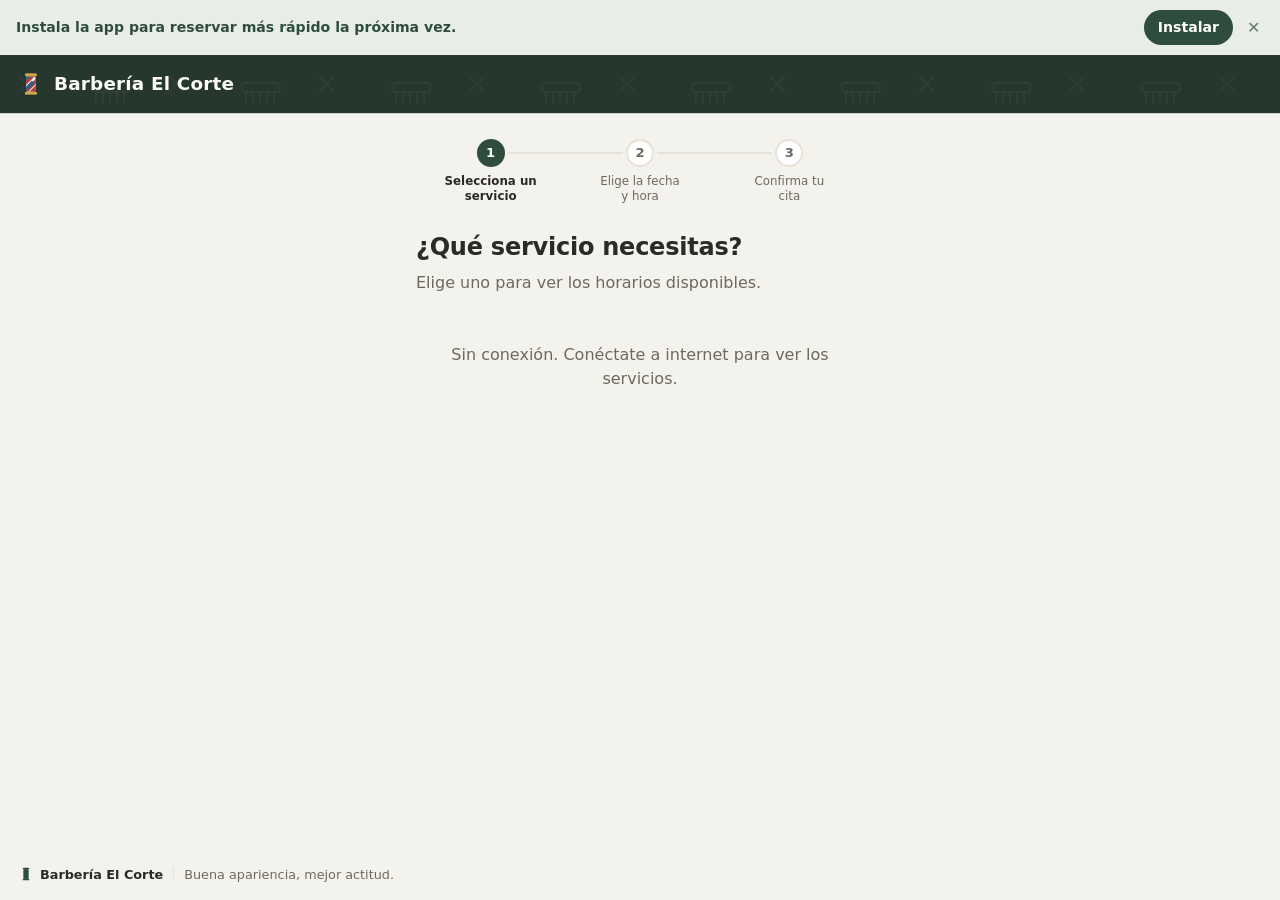
==== web/index.html @ 2a473c9e "feat(pwa): botón de instalación propio + accesibilidad AA - Escucha beforeinstallprompt/appinstalled" ====
<!DOCTYPE html>
<html lang="es">
<head>
  <meta charset="UTF-8">
  <meta name="viewport" content="width=device-width, initial-scale=1, viewport-fit=cover">
  <meta name="theme-color" content="#26382e">
  <meta name="description" content="Reserva tu cita en línea, sin crear cuenta.">
  <title>Reserva tu cita</title>

  <link rel="manifest" href="manifest.json">
  <link rel="icon" href="icons/favicon-32.png" sizes="32x32" type="image/png">
  <link rel="apple-touch-icon" href="icons/icon-192.png">
  <link rel="stylesheet" href="style.css">
</head>
<body>

  <div id="banner-offline" class="banner banner--offline" hidden>
    Sin conexión. Puedes mirar los servicios, pero para reservar necesitas internet.
  </div>

  <div id="banner-instalar" class="banner banner--instalar" hidden>
    <span>Instala la app para reservar más rápido la próxima vez.</span>
    <button type="button" class="banner__boton" data-instalar>Instalar</button>
    <button type="button" class="banner__cerrar" data-cerrar-instalar aria-label="No mostrar de nuevo">✕</button>
  </div>

  <header class="cabecera">
    <a class="cabecera__marca" href="#/">
      <span class="poste" aria-hidden="true">
        <svg viewBox="0 0 24 24" width="26" height="26">
          <rect x="7.5" y="3.5" width="9" height="17" rx="4.5" fill="#fbfaf6"/>
          <clipPath id="poste-c"><rect x="7.5" y="3.5" width="9" height="17" rx="4.5"/></clipPath>
          <g clip-path="url(#poste-c)" stroke-width="3.4">
            <path d="M2 8 L14 -4 M2 16 L18 0 M2 24 L22 4 M6 26 L26 6" stroke="#b23b3b"/>
            <path d="M-2 8 L10 -4 M-2 16 L10 4 M2 22 L14 10 M6 30 L18 18" stroke="#2f5c93"/>
          </g>
          <rect x="6.3" y="2" width="11.4" height="3" rx="1.5" fill="#c9a24b"/>
          <rect x="6.3" y="19" width="11.4" height="3" rx="1.5" fill="#c9a24b"/>
        </svg>
      </span>
      <span id="negocio-nombre">Reserva tu cita</span>
    </a>
  </header>

  <main id="app" class="contenedor">
    <p class="cargando">Cargando…</p>
  </main>

  <footer class="pie">
    <span class="pie__marca">
      <svg viewBox="0 0 24 24" width="16" height="16" aria-hidden="true">
        <rect x="8" y="4" width="8" height="16" rx="4" fill="currentColor"/>
        <rect x="7" y="2.5" width="10" height="2.6" rx="1.3" fill="currentColor"/>
        <rect x="7" y="18.9" width="10" height="2.6" rx="1.3" fill="currentColor"/>
      </svg>
      <span id="pie-nombre">Barbería El Corte</span>
    </span>
    <span class="pie__sep" aria-hidden="true"></span>
    <span class="pie__lema">Buena apariencia, mejor actitud.</span>
  </footer>

  <!-- ================= plantillas de vista ================= -->

  <template id="tpl-pasos">
    <ol class="pasos" aria-label="Progreso de la reserva">
      <li class="paso" data-paso="1"><span class="paso__bolita">1</span><span class="paso__txt">Selecciona un servicio</span></li>
      <li class="paso" data-paso="2"><span class="paso__bolita">2</span><span class="paso__txt">Elige la fecha y hora</span></li>
      <li class="paso" data-paso="3"><span class="paso__bolita">3</span><span class="paso__txt">Confirma tu cita</span></li>
    </ol>
  </template>

  <template id="tpl-servicios">
    <section class="vista">
      <div data-pasos></div>
      <h1 class="vista__titulo">¿Qué servicio necesitas?</h1>
      <p class="vista__ayuda">Elige uno para ver los horarios disponibles.</p>
      <ul class="lista-servicios" data-lista></ul>

      <div class="barra-accion" data-barra hidden>
        <button type="button" class="boton boton--primario" data-continuar>Continuar &nbsp;→</button>
      </div>
    </section>
  </template>

  <template id="tpl-disponibilidad">
    <section class="vista">
      <div data-pasos></div>
      <button class="volver" data-volver type="button">
        <svg viewBox="0 0 16 16" width="15" height="15" aria-hidden="true"><path d="M10 3l-5 5 5 5" fill="none" stroke="currentColor" stroke-width="1.8" stroke-linecap="round" stroke-linejoin="round"/></svg>
        Cambiar servicio
      </button>

      <article class="resumen-servicio">
        <span class="miniatura" data-mini></span>
        <div class="resumen-servicio__info">
          <span class="resumen-servicio__nombre" data-servicio-nombre></span>
          <span class="linea-meta" data-servicio-detalle></span>
        </div>
      </article>

      <label class="campo">
        <span class="campo__etiqueta">
          <svg class="ico" viewBox="0 0 16 16" aria-hidden="true"><rect x="2" y="3" width="12" height="11" rx="2" fill="none" stroke="currentColor" stroke-width="1.5"/><path d="M2 6.5h12M5.5 2v3M10.5 2v3" stroke="currentColor" stroke-width="1.5" stroke-linecap="round"/></svg>
          Día
        </span>
        <input type="date" data-fecha class="campo__control">
      </label>

      <h2 class="seccion">
        <svg class="ico" viewBox="0 0 16 16" aria-hidden="true"><circle cx="8" cy="8" r="6.3" fill="none" stroke="currentColor" stroke-width="1.5"/><path d="M8 4.4V8l2.6 1.6" fill="none" stroke="currentColor" stroke-width="1.5" stroke-linecap="round"/></svg>
        Horarios disponibles
      </h2>
      <div class="cupos" data-cupos aria-live="polite"></div>

      <div class="barra-accion" data-barra hidden>
        <button type="button" class="boton boton--primario" data-continuar>Continuar &nbsp;→</button>
      </div>
    </section>
  </template>

  <template id="tpl-datos">
    <section class="vista">
      <div data-pasos></div>
      <button class="volver" data-volver type="button">
        <svg viewBox="0 0 16 16" width="15" height="15" aria-hidden="true"><path d="M10 3l-5 5 5 5" fill="none" stroke="currentColor" stroke-width="1.8" stroke-linecap="round" stroke-linejoin="round"/></svg>
        Elegir otro horario
      </button>
      <h1 class="vista__titulo">Confirma tu cita</h1>
      <p class="resumen-cita" data-resumen></p>

      <form data-form novalidate>
        <label class="campo">
          <span class="campo__etiqueta">Nombre completo</span>
          <input type="text" name="clienteNombre" class="campo__control"
                 autocomplete="name" minlength="2" maxlength="120" required>
          <span class="campo__error" data-error="clienteNombre"></span>
        </label>

        <label class="campo">
          <span class="campo__etiqueta">Celular (10 dígitos)</span>
          <input type="tel" name="clienteCelular" class="campo__control"
                 autocomplete="tel" inputmode="numeric" pattern="[0-9]{10}"
                 maxlength="10" required placeholder="3001234567">
          <span class="campo__error" data-error="clienteCelular"></span>
        </label>

        <p class="aviso-conflicto" data-conflicto hidden></p>

        <button type="submit" class="boton boton--primario" data-enviar>Confirmar reserva</button>
      </form>
    </section>
  </template>

  <template id="tpl-confirmada">
    <section class="vista vista--exito">
      <div class="marca-exito" aria-hidden="true">
        <svg viewBox="0 0 24 24" width="30" height="30"><path d="M5 12.5l4.5 4.5L19 7" fill="none" stroke="currentColor" stroke-width="2.6" stroke-linecap="round" stroke-linejoin="round"/></svg>
      </div>
      <h1 class="vista__titulo">¡Cita confirmada!</h1>
      <dl class="detalle-cita" data-detalle></dl>

      <div class="gestion-enlace">
        <p class="vista__ayuda">Guarda este enlace para consultar o cancelar tu cita:</p>
        <div class="gestion-enlace__fila">
          <input type="text" data-enlace readonly class="campo__control">
          <button type="button" class="boton boton--secundario" data-copiar>Copiar</button>
        </div>
        <a class="enlace-simple" data-abrir-gestion href="#/">Abrir mi cita ahora →</a>
      </div>

      <a class="boton boton--secundario" href="#/">Reservar otra cita</a>
    </section>
  </template>

  <template id="tpl-gestion">
    <section class="vista">
      <h1 class="vista__titulo">Tu cita</h1>
      <dl class="detalle-cita" data-detalle></dl>

      <div data-acciones>
        <button type="button" class="boton boton--peligro" data-cancelar>Cancelar esta cita</button>
      </div>

      <p class="aviso-cancelada" data-cancelada hidden>
        Esta cita está cancelada. El cupo quedó libre para otra persona.
      </p>
      <a class="boton boton--secundario" href="#/">Ir al inicio</a>
    </section>
  </template>

  <template id="tpl-error">
    <section class="vista vista--error">
      <h1 class="vista__titulo" data-titulo>Algo salió mal</h1>
      <p class="vista__ayuda" data-mensaje></p>
      <a class="boton boton--secundario" href="#/">Volver al inicio</a>
    </section>
  </template>

  <script src="config.js"></script>
  <script src="mock.js"></script>
  <script src="app.js"></script>
</body>
</html>
---- web/style.css ----
/* AGENDA-D · PWA pública de reserva · estilos nativos, sin framework
   Línea visual: barbería — verde bosque, crema, poste de barbero. */

:root {
  color-scheme: light dark;

  --verde-header: #26382e;
  --verde: #2f4d3c;
  --verde-hover: #274031;
  --verde-tenue: #e8ede8;
  --verde-borde: #bcccc0;

  --crema: #f4f2ec;
  --superficie: #ffffff;
  --texto: #2b2a26;
  --texto-suave: #6b6a60;   /* 4.5:1+ sobre --crema y --superficie (WCAG AA) */
  --borde: #e6e2d7;
  --peligro: #b23b3b;

  --r: 14px;
  --r-sm: 10px;
  --sombra: 0 2px 10px rgba(38, 56, 46, .06), 0 1px 3px rgba(38, 56, 46, .05);
}

@media (prefers-color-scheme: dark) {
  :root {
    --verde-header: #202f27;
    --verde: #3f7d5c;
    --verde-hover: #4a8a68;
    --verde-tenue: #23342b;
    --verde-borde: #33513f;

    --crema: #191b18;
    --superficie: #242722;
    --texto: #ece9df;
    --texto-suave: #9a998b;
    --borde: #363a32;
    --sombra: 0 2px 10px rgba(0, 0, 0, .35);
  }
}

* { box-sizing: border-box; }

html, body {
  margin: 0;
  padding: 0;
  min-height: 100%;
  overflow-x: hidden;
}

body {
  display: flex;
  flex-direction: column;
  min-height: 100vh;
  background: var(--crema);
  color: var(--texto);
  font-family: system-ui, -apple-system, "Segoe UI", Roboto, "Helvetica Neue", sans-serif;
  line-height: 1.5;
  -webkit-font-smoothing: antialiased;
}

/* ---------- Cabecera ---------- */

.cabecera {
  position: sticky;
  top: 0;
  z-index: 10;
  padding: 15px 18px;
  padding-top: max(15px, env(safe-area-inset-top));
  background-color: var(--verde-header);
  background-image: url("data:image/svg+xml,%3Csvg xmlns='http://www.w3.org/2000/svg' width='150' height='150'%3E%3Cg fill='none' stroke='%23ffffff' stroke-width='1.5' stroke-linecap='round' opacity='0.045'%3E%3Ccircle cx='26' cy='100' r='5'/%3E%3Ccircle cx='26' cy='117' r='5'/%3E%3Cpath d='M31 104 L66 86 M31 113 L66 104'/%3E%3Crect x='92' y='28' width='38' height='9' rx='3'/%3E%3Cpath d='M96 37v11M103 37v11M110 37v11M117 37v11M124 37v11'/%3E%3Cpath d='M20 22l14 14M34 22l-14 14'/%3E%3C/g%3E%3C/svg%3E");
  color: #fbfaf6;
  box-shadow: 0 1px 0 rgba(0, 0, 0, .15);
}

.cabecera__marca {
  display: flex;
  align-items: center;
  gap: 10px;
  color: inherit;
  font-weight: 800;
  font-size: 1.15rem;
  letter-spacing: .01em;
  text-decoration: none;
}

.poste { display: inline-flex; filter: drop-shadow(0 1px 1px rgba(0, 0, 0, .25)); }

/* ---------- Pie ---------- */

.pie {
  margin-top: auto;
  display: flex;
  align-items: center;
  gap: 10px;
  flex-wrap: wrap;
  padding: 16px 18px;
  padding-bottom: max(16px, env(safe-area-inset-bottom));
  color: var(--texto-suave);
  font-size: .8rem;
}

.pie__marca {
  display: inline-flex;
  align-items: center;
  gap: 6px;
  font-weight: 700;
  color: var(--texto);
}

.pie__marca svg { color: var(--verde); }

@media (prefers-color-scheme: dark) { .pie__marca svg { color: var(--verde); } }

.pie__sep { width: 1px; height: 14px; background: var(--borde); }

/* ---------- Contenedor / vistas ---------- */

.contenedor {
  width: 100%;
  max-width: 480px;
  margin: 0 auto;
  padding: 22px 16px 32px;
  flex: 1;
}

.vista { animation: aparecer .2s ease; }

@keyframes aparecer {
  from { opacity: 0; transform: translateY(6px); }
  to   { opacity: 1; transform: none; }
}

.vista__titulo {
  margin: 0 0 6px;
  font-size: 1.5rem;
  font-weight: 800;
  letter-spacing: -.01em;
}

.vista__ayuda { margin: 0 0 22px; color: var(--texto-suave); }

.cargando { text-align: center; color: var(--texto-suave); padding: 48px 0; }

/* ---------- Stepper ---------- */

.pasos {
  display: flex;
  margin: 4px 0 26px;
  padding: 0;
  list-style: none;
  counter-reset: paso;
}

.paso {
  flex: 1;
  position: relative;
  display: flex;
  flex-direction: column;
  align-items: center;
  gap: 7px;
  text-align: center;
}

.paso:not(:last-child)::after {
  content: "";
  position: absolute;
  top: 13px;
  left: calc(50% + 17px);
  right: calc(-50% + 17px);
  height: 2px;
  background: var(--borde);
}

.paso--hecho:not(:last-child)::after { background: var(--verde); }

.paso__bolita {
  width: 28px;
  height: 28px;
  display: grid;
  place-items: center;
  border-radius: 50%;
  background: var(--superficie);
  border: 2px solid var(--borde);
  color: var(--texto-suave);
  font-size: .82rem;
  font-weight: 700;
}

.paso__bolita svg { width: 15px; height: 15px; }

.paso--activo .paso__bolita,
.paso--hecho .paso__bolita {
  background: var(--verde);
  border-color: var(--verde);
  color: #fff;
}

.paso__txt {
  font-size: .74rem;
  line-height: 1.25;
  color: var(--texto-suave);
  max-width: 12ch;
}

.paso--activo .paso__txt { color: var(--texto); font-weight: 700; }

@media (max-width: 359px) {
  .paso:not(.paso--activo) .paso__txt { display: none; }
}

/* ---------- Volver (breadcrumb) ---------- */

.volver {
  display: inline-flex;
  align-items: center;
  gap: 4px;
  margin: 0 0 14px;
  padding: 4px 0;
  border: 0;
  background: none;
  color: var(--verde);
  font: inherit;
  font-weight: 600;
  cursor: pointer;
}

@media (prefers-color-scheme: dark) { .volver { color: var(--verde); } }

/* ---------- Lista de servicios ---------- */

.lista-servicios {
  list-style: none;
  margin: 0;
  padding: 0;
  display: grid;
  gap: 12px;
}

.servicio {
  position: relative;
  display: grid;
  grid-template-columns: 64px 1fr auto;
  align-items: center;
  gap: 14px;
  width: 100%;
  padding: 14px;
  border: 1.5px solid var(--borde);
  border-radius: var(--r);
  background: var(--superficie);
  box-shadow: var(--sombra);
  color: inherit;
  font: inherit;
  text-align: left;
  cursor: pointer;
  transition: border-color .12s, background .12s;
}

.servicio:hover { border-color: var(--verde-borde); }

.servicio--sel {
  border-color: var(--verde);
  background: var(--verde-tenue);
  box-shadow: inset 0 0 0 1px var(--verde);
}

.miniatura {
  width: 64px;
  height: 64px;
  display: grid;
  place-items: center;
  border-radius: var(--r-sm);
  background: var(--verde-tenue);
  color: var(--verde);
}

@media (prefers-color-scheme: dark) { .miniatura { color: #cfe6d8; } }

.miniatura svg { width: 32px; height: 32px; }

.servicio__info { min-width: 0; }
.servicio__nombre { display: block; font-weight: 700; font-size: 1.05rem; }

.linea-meta {
  display: flex;
  align-items: center;
  gap: 5px;
  margin-top: 3px;
  color: var(--texto-suave);
  font-size: .85rem;
}

.servicio__precio {
  align-self: center;
  flex-shrink: 0;
  white-space: nowrap;
  font-weight: 800;
  color: var(--verde);
}

@media (prefers-color-scheme: dark) { .servicio__precio { color: #cfe6d8; } }

.servicio__check {
  position: absolute;
  top: 11px;
  right: 11px;
  width: 21px;
  height: 21px;
  display: grid;
  place-items: center;
  border-radius: 50%;
  border: 2px solid var(--borde);
  background: var(--superficie);
  color: transparent;
}

.servicio__check svg { width: 13px; height: 13px; }

.servicio--sel .servicio__check {
  border-color: var(--verde);
  background: var(--verde);
  color: #fff;
}

/* ---------- Resumen del servicio (paso 2) ---------- */

.resumen-servicio {
  display: flex;
  align-items: center;
  gap: 14px;
  padding: 12px 14px;
  margin-bottom: 20px;
  border: 1.5px solid var(--borde);
  border-radius: var(--r);
  background: var(--superficie);
  box-shadow: var(--sombra);
}

.resumen-servicio .miniatura { width: 52px; height: 52px; }
.resumen-servicio .miniatura svg { width: 26px; height: 26px; }
.resumen-servicio__info { min-width: 0; }
.resumen-servicio__nombre { display: block; font-weight: 700; font-size: 1.02rem; }
.resumen-servicio .linea-meta { margin-top: 2px; }

/* ---------- Campos ---------- */

.campo { display: block; margin-bottom: 16px; }

.campo__etiqueta {
  display: flex;
  align-items: center;
  gap: 6px;
  margin-bottom: 7px;
  font-weight: 700;
  font-size: .9rem;
}

.campo__etiqueta .ico, .seccion .ico { width: 16px; height: 16px; }

.campo__control {
  width: 100%;
  min-width: 0;
  max-width: 100%;
  padding: 13px 14px;
  border: 1.5px solid var(--borde);
  border-radius: var(--r-sm);
  background: var(--superficie);
  color: var(--texto);
  font: inherit;
  -webkit-appearance: none;
  appearance: none;
}

.campo__control:focus {
  outline: none;
  border-color: var(--verde);
  box-shadow: 0 0 0 3px rgba(47, 77, 60, .15);
}

input[type="date"].campo__control { display: block; min-height: 48px; }

.campo__error {
  display: block;
  margin-top: 5px;
  color: var(--peligro);
  font-size: .82rem;
  min-height: 1em;
}

/* ---------- Sección ---------- */

.seccion {
  display: flex;
  align-items: center;
  gap: 7px;
  margin: 20px 0 12px;
  font-size: .78rem;
  font-weight: 700;
  text-transform: uppercase;
  letter-spacing: .06em;
  color: var(--texto-suave);
}

/* ---------- Cupos ---------- */

.cupos {
  display: grid;
  grid-template-columns: repeat(auto-fill, minmax(92px, 1fr));
  gap: 8px;
}

.cupo {
  display: flex;
  flex-direction: column;
  gap: 2px;
  padding: 11px 6px;
  border: 1.5px solid var(--borde);
  border-radius: var(--r-sm);
  background: var(--superficie);
  color: inherit;
  font: inherit;
  cursor: pointer;
  text-align: center;
  transition: border-color .12s, background .12s;
}

.cupo:hover { border-color: var(--verde-borde); }
.cupo__hora { font-weight: 700; font-size: .98rem; }
.cupo__prof { font-size: .72rem; color: var(--texto-suave); }

.cupo--sel { background: var(--verde); border-color: var(--verde); color: #fff; }
.cupo--sel .cupo__prof { color: rgba(255, 255, 255, .82); }

.cupos__vacio, .cupos__error {
  grid-column: 1 / -1;
  padding: 26px 0;
  text-align: center;
  color: var(--texto-suave);
}

/* ---------- Barra de acción fija ---------- */

.barra-accion {
  position: sticky;
  bottom: 0;
  margin: 22px -16px -32px;
  padding: 14px 16px;
  padding-bottom: max(14px, calc(env(safe-area-inset-bottom) + 6px));
  background: var(--crema);
  border-top: 1px solid var(--borde);
}

.barra-accion .boton { margin: 0; }

/* ---------- Botones ---------- */

.boton {
  display: block;
  width: 100%;
  padding: 15px;
  border: 1.5px solid transparent;
  border-radius: 12px;
  font: inherit;
  font-weight: 700;
  letter-spacing: .01em;
  text-align: center;
  text-decoration: none;
  cursor: pointer;
}

.boton--primario { background: var(--verde); color: #fff; }
.boton--primario:hover { background: var(--verde-hover); }
.boton--primario:disabled { opacity: .55; cursor: progress; }

.boton--secundario {
  margin-top: 14px;
  background: var(--superficie);
  border-color: var(--borde);
  color: var(--texto);
}
.boton--secundario:hover { border-color: var(--verde-borde); }

.boton--peligro { background: var(--peligro); color: #fff; }

/* ---------- Resumen / detalle ---------- */

.resumen-cita {
  margin: 0 0 20px;
  padding: 13px 15px;
  border-radius: var(--r-sm);
  background: var(--verde-tenue);
  color: var(--verde);
  font-weight: 600;
}

@media (prefers-color-scheme: dark) { .resumen-cita { color: #cfe6d8; } }

.detalle-cita {
  margin: 0 0 20px;
  display: grid;
  grid-template-columns: auto 1fr;
  gap: 8px 16px;
  padding: 16px;
  border: 1.5px solid var(--borde);
  border-radius: var(--r);
  background: var(--superficie);
  box-shadow: var(--sombra);
}

.detalle-cita dt { color: var(--texto-suave); font-size: .9rem; }
.detalle-cita dd { margin: 0; font-weight: 600; }

/* ---------- Éxito ---------- */

.vista--exito { text-align: center; }
.vista--exito .detalle-cita,
.vista--exito .gestion-enlace { text-align: left; }

.marca-exito {
  width: 66px;
  height: 66px;
  margin: 6px auto 14px;
  display: grid;
  place-items: center;
  border-radius: 50%;
  background: var(--verde);
  color: #fff;
}

.gestion-enlace {
  margin: 20px 0;
  padding: 16px;
  border: 1.5px dashed var(--borde);
  border-radius: var(--r);
}

.gestion-enlace__fila { display: flex; gap: 8px; }
.gestion-enlace__fila .campo__control { font-size: .82rem; }
.gestion-enlace__fila .boton { width: auto; flex-shrink: 0; padding: 13px 16px; }

.enlace-simple {
  display: inline-block;
  margin-top: 12px;
  color: var(--verde);
  font-weight: 700;
}

@media (prefers-color-scheme: dark) { .enlace-simple { color: #cfe6d8; } }

/* ---------- Avisos ---------- */

.aviso-conflicto {
  margin: 0 0 16px;
  padding: 13px 15px;
  border-radius: var(--r-sm);
  background: #fbf1d9;
  color: #7c5310;
  font-weight: 600;
}

@media (prefers-color-scheme: dark) {
  .aviso-conflicto { background: #3a2e12; color: #f0d9a4; }
}

.alternativas {
  margin: 12px 0 0;
  padding: 0;
  list-style: none;
  display: grid;
  gap: 8px;
}

.alternativas .boton { margin: 0; }

.aviso-cancelada {
  margin: 0 0 16px;
  padding: 13px 15px;
  border-radius: var(--r-sm);
  background: var(--verde-tenue);
  color: var(--verde);
  font-weight: 600;
}

@media (prefers-color-scheme: dark) { .aviso-cancelada { color: #cfe6d8; } }

.banner { padding: 10px 16px; text-align: center; font-size: .88rem; font-weight: 600; }
.banner--offline { background: #fbf1d9; color: #7c5310; }

@media (prefers-color-scheme: dark) {
  .banner--offline { background: #3a2e12; color: #f0d9a4; }
}

.banner--instalar {
  display: flex;
  align-items: center;
  gap: 10px;
  text-align: left;
  background: var(--verde-tenue);
  color: var(--verde);
}

@media (prefers-color-scheme: dark) { .banner--instalar { color: #cfe6d8; } }

.banner--instalar span { flex: 1; min-width: 0; }

.banner__boton {
  flex-shrink: 0;
  padding: 7px 14px;
  border: none;
  border-radius: 999px;
  background: var(--verde);
  color: #fff;
  font: inherit;
  font-weight: 700;
  cursor: pointer;
}

.banner__cerrar {
  flex-shrink: 0;
  padding: 2px 4px;
  border: none;
  background: none;
  color: inherit;
  opacity: .7;
  font-size: 1rem;
  line-height: 1;
  cursor: pointer;
}

.banner__cerrar:hover { opacity: 1; }

/* ---------- Error ---------- */

.vista--error .vista__titulo { color: var(--peligro); }

/* ---------- Utilidades ---------- */

.ico { width: 1em; height: 1em; flex-shrink: 0; }
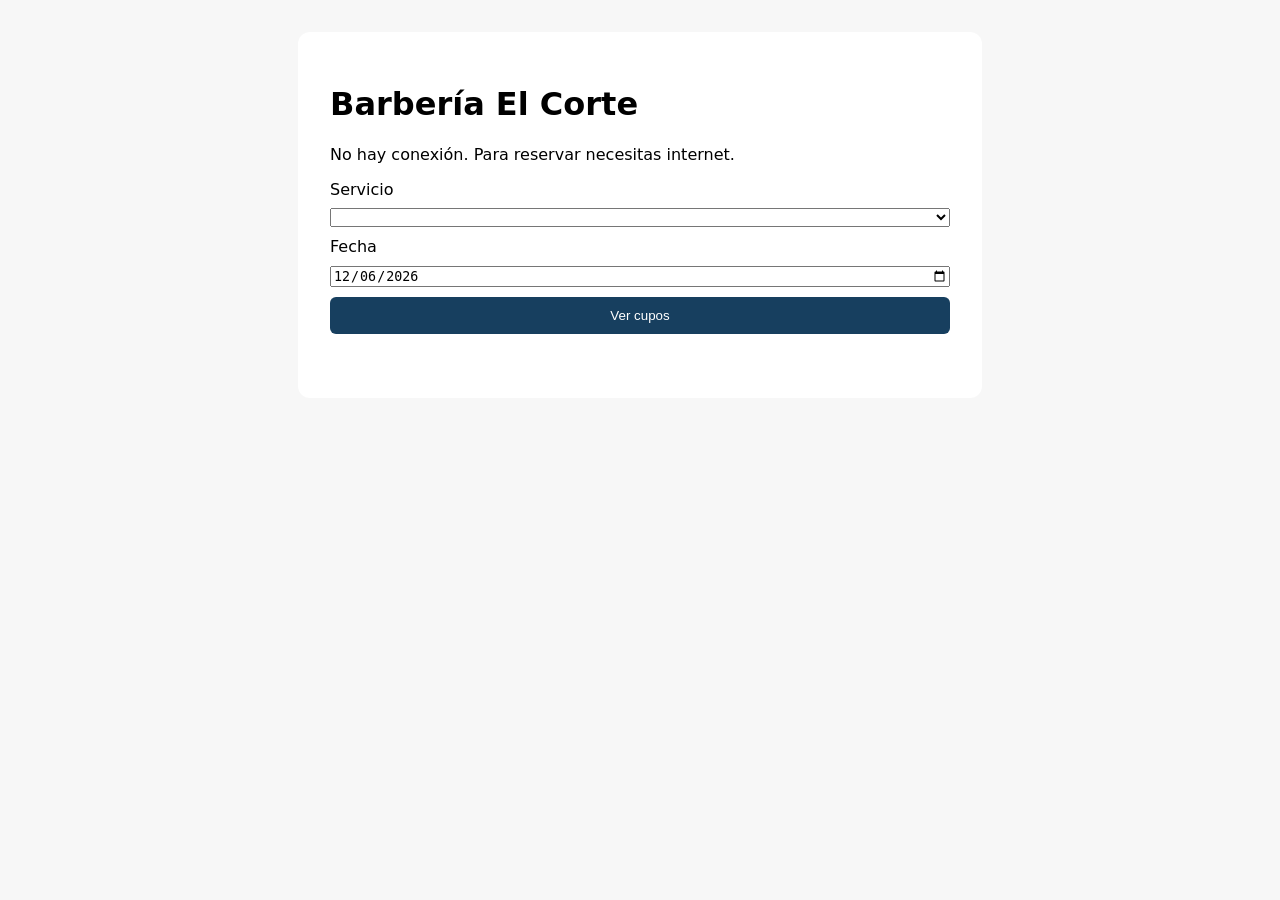
==== commit db7f4cfd: "feat: completar notificaciones service y recordatorios" ====
--- a/web/index.html
+++ b/web/index.html
@@ -1,203 +1 @@
-<!DOCTYPE html>
-<html lang="es">
-<head>
-  <meta charset="UTF-8">
-  <meta name="viewport" content="width=device-width, initial-scale=1, viewport-fit=cover">
-  <meta name="theme-color" content="#26382e">
-  <meta name="description" content="Reserva tu cita en línea, sin crear cuenta.">
-  <title>Reserva tu cita</title>
-
-  <link rel="manifest" href="manifest.json">
-  <link rel="icon" href="icons/favicon-32.png" sizes="32x32" type="image/png">
-  <link rel="apple-touch-icon" href="icons/icon-192.png">
-  <link rel="stylesheet" href="style.css">
-</head>
-<body>
-
-  <div id="banner-offline" class="banner banner--offline" hidden>
-    Sin conexión. Puedes mirar los servicios, pero para reservar necesitas internet.
-  </div>
-
-  <div id="banner-instalar" class="banner banner--instalar" hidden>
-    <span>Instala la app para reservar más rápido la próxima vez.</span>
-    <button type="button" class="banner__boton" data-instalar>Instalar</button>
-    <button type="button" class="banner__cerrar" data-cerrar-instalar aria-label="No mostrar de nuevo">✕</button>
-  </div>
-
-  <header class="cabecera">
-    <a class="cabecera__marca" href="#/">
-      <span class="poste" aria-hidden="true">
-        <svg viewBox="0 0 24 24" width="26" height="26">
-          <rect x="7.5" y="3.5" width="9" height="17" rx="4.5" fill="#fbfaf6"/>
-          <clipPath id="poste-c"><rect x="7.5" y="3.5" width="9" height="17" rx="4.5"/></clipPath>
-          <g clip-path="url(#poste-c)" stroke-width="3.4">
-            <path d="M2 8 L14 -4 M2 16 L18 0 M2 24 L22 4 M6 26 L26 6" stroke="#b23b3b"/>
-            <path d="M-2 8 L10 -4 M-2 16 L10 4 M2 22 L14 10 M6 30 L18 18" stroke="#2f5c93"/>
-          </g>
-          <rect x="6.3" y="2" width="11.4" height="3" rx="1.5" fill="#c9a24b"/>
-          <rect x="6.3" y="19" width="11.4" height="3" rx="1.5" fill="#c9a24b"/>
-        </svg>
-      </span>
-      <span id="negocio-nombre">Reserva tu cita</span>
-    </a>
-  </header>
-
-  <main id="app" class="contenedor">
-    <p class="cargando">Cargando…</p>
-  </main>
-
-  <footer class="pie">
-    <span class="pie__marca">
-      <svg viewBox="0 0 24 24" width="16" height="16" aria-hidden="true">
-        <rect x="8" y="4" width="8" height="16" rx="4" fill="currentColor"/>
-        <rect x="7" y="2.5" width="10" height="2.6" rx="1.3" fill="currentColor"/>
-        <rect x="7" y="18.9" width="10" height="2.6" rx="1.3" fill="currentColor"/>
-      </svg>
-      <span id="pie-nombre">Barbería El Corte</span>
-    </span>
-    <span class="pie__sep" aria-hidden="true"></span>
-    <span class="pie__lema">Buena apariencia, mejor actitud.</span>
-  </footer>
-
-  <!-- ================= plantillas de vista ================= -->
-
-  <template id="tpl-pasos">
-    <ol class="pasos" aria-label="Progreso de la reserva">
-      <li class="paso" data-paso="1"><span class="paso__bolita">1</span><span class="paso__txt">Selecciona un servicio</span></li>
-      <li class="paso" data-paso="2"><span class="paso__bolita">2</span><span class="paso__txt">Elige la fecha y hora</span></li>
-      <li class="paso" data-paso="3"><span class="paso__bolita">3</span><span class="paso__txt">Confirma tu cita</span></li>
-    </ol>
-  </template>
-
-  <template id="tpl-servicios">
-    <section class="vista">
-      <div data-pasos></div>
-      <h1 class="vista__titulo">¿Qué servicio necesitas?</h1>
-      <p class="vista__ayuda">Elige uno para ver los horarios disponibles.</p>
-      <ul class="lista-servicios" data-lista></ul>
-
-      <div class="barra-accion" data-barra hidden>
-        <button type="button" class="boton boton--primario" data-continuar>Continuar &nbsp;→</button>
-      </div>
-    </section>
-  </template>
-
-  <template id="tpl-disponibilidad">
-    <section class="vista">
-      <div data-pasos></div>
-      <button class="volver" data-volver type="button">
-        <svg viewBox="0 0 16 16" width="15" height="15" aria-hidden="true"><path d="M10 3l-5 5 5 5" fill="none" stroke="currentColor" stroke-width="1.8" stroke-linecap="round" stroke-linejoin="round"/></svg>
-        Cambiar servicio
-      </button>
-
-      <article class="resumen-servicio">
-        <span class="miniatura" data-mini></span>
-        <div class="resumen-servicio__info">
-          <span class="resumen-servicio__nombre" data-servicio-nombre></span>
-          <span class="linea-meta" data-servicio-detalle></span>
-        </div>
-      </article>
-
-      <label class="campo">
-        <span class="campo__etiqueta">
-          <svg class="ico" viewBox="0 0 16 16" aria-hidden="true"><rect x="2" y="3" width="12" height="11" rx="2" fill="none" stroke="currentColor" stroke-width="1.5"/><path d="M2 6.5h12M5.5 2v3M10.5 2v3" stroke="currentColor" stroke-width="1.5" stroke-linecap="round"/></svg>
-          Día
-        </span>
-        <input type="date" data-fecha class="campo__control">
-      </label>
-
-      <h2 class="seccion">
-        <svg class="ico" viewBox="0 0 16 16" aria-hidden="true"><circle cx="8" cy="8" r="6.3" fill="none" stroke="currentColor" stroke-width="1.5"/><path d="M8 4.4V8l2.6 1.6" fill="none" stroke="currentColor" stroke-width="1.5" stroke-linecap="round"/></svg>
-        Horarios disponibles
-      </h2>
-      <div class="cupos" data-cupos aria-live="polite"></div>
-
-      <div class="barra-accion" data-barra hidden>
-        <button type="button" class="boton boton--primario" data-continuar>Continuar &nbsp;→</button>
-      </div>
-    </section>
-  </template>
-
-  <template id="tpl-datos">
-    <section class="vista">
-      <div data-pasos></div>
-      <button class="volver" data-volver type="button">
-        <svg viewBox="0 0 16 16" width="15" height="15" aria-hidden="true"><path d="M10 3l-5 5 5 5" fill="none" stroke="currentColor" stroke-width="1.8" stroke-linecap="round" stroke-linejoin="round"/></svg>
-        Elegir otro horario
-      </button>
-      <h1 class="vista__titulo">Confirma tu cita</h1>
-      <p class="resumen-cita" data-resumen></p>
-
-      <form data-form novalidate>
-        <label class="campo">
-          <span class="campo__etiqueta">Nombre completo</span>
-          <input type="text" name="clienteNombre" class="campo__control"
-                 autocomplete="name" minlength="2" maxlength="120" required>
-          <span class="campo__error" data-error="clienteNombre"></span>
-        </label>
-
-        <label class="campo">
-          <span class="campo__etiqueta">Celular (10 dígitos)</span>
-          <input type="tel" name="clienteCelular" class="campo__control"
-                 autocomplete="tel" inputmode="numeric" pattern="[0-9]{10}"
-                 maxlength="10" required placeholder="3001234567">
-          <span class="campo__error" data-error="clienteCelular"></span>
-        </label>
-
-        <p class="aviso-conflicto" data-conflicto hidden></p>
-
-        <button type="submit" class="boton boton--primario" data-enviar>Confirmar reserva</button>
-      </form>
-    </section>
-  </template>
-
-  <template id="tpl-confirmada">
-    <section class="vista vista--exito">
-      <div class="marca-exito" aria-hidden="true">
-        <svg viewBox="0 0 24 24" width="30" height="30"><path d="M5 12.5l4.5 4.5L19 7" fill="none" stroke="currentColor" stroke-width="2.6" stroke-linecap="round" stroke-linejoin="round"/></svg>
-      </div>
-      <h1 class="vista__titulo">¡Cita confirmada!</h1>
-      <dl class="detalle-cita" data-detalle></dl>
-
-      <div class="gestion-enlace">
-        <p class="vista__ayuda">Guarda este enlace para consultar o cancelar tu cita:</p>
-        <div class="gestion-enlace__fila">
-          <input type="text" data-enlace readonly class="campo__control">
-          <button type="button" class="boton boton--secundario" data-copiar>Copiar</button>
-        </div>
-        <a class="enlace-simple" data-abrir-gestion href="#/">Abrir mi cita ahora →</a>
-      </div>
-
-      <a class="boton boton--secundario" href="#/">Reservar otra cita</a>
-    </section>
-  </template>
-
-  <template id="tpl-gestion">
-    <section class="vista">
-      <h1 class="vista__titulo">Tu cita</h1>
-      <dl class="detalle-cita" data-detalle></dl>
-
-      <div data-acciones>
-        <button type="button" class="boton boton--peligro" data-cancelar>Cancelar esta cita</button>
-      </div>
-
-      <p class="aviso-cancelada" data-cancelada hidden>
-        Esta cita está cancelada. El cupo quedó libre para otra persona.
-      </p>
-      <a class="boton boton--secundario" href="#/">Ir al inicio</a>
-    </section>
-  </template>
-
-  <template id="tpl-error">
-    <section class="vista vista--error">
-      <h1 class="vista__titulo" data-titulo>Algo salió mal</h1>
-      <p class="vista__ayuda" data-mensaje></p>
-      <a class="boton boton--secundario" href="#/">Volver al inicio</a>
-    </section>
-  </template>
-
-  <script src="config.js"></script>
-  <script src="mock.js"></script>
-  <script src="app.js"></script>
-</body>
-</html>
+<!doctype html><html lang="es"><meta charset="utf-8"><meta name="viewport" content="width=device-width,initial-scale=1"><link rel="manifest" href="manifest.json"><link rel="stylesheet" href="style.css"><title>AGENDA-D</title><body><main><h1>Barbería El Corte</h1><p id="estado">Elige un servicio y una fecha.</p><label>Servicio <select id="servicio"></select></label><label>Fecha <input id="fecha" type="date"></label><button id="buscar">Ver cupos</button><section id="cupos"></section><form id="reserva" hidden><h2>Confirmar cita</h2><input id="inicio" type="hidden"><input id="profesional" type="hidden"><label>Nombre <input id="nombre" required minlength="2"></label><label>Celular <input id="celular" required pattern="[0-9]{10}"></label><button>Reservar</button></form></main><script src="app.js"></script></body></html>
--- a/web/style.css
+++ b/web/style.css
@@ -1,638 +1 @@
-/* AGENDA-D · PWA pública de reserva · estilos nativos, sin framework
-   Línea visual: barbería — verde bosque, crema, poste de barbero. */
-
-:root {
-  color-scheme: light dark;
-
-  --verde-header: #26382e;
-  --verde: #2f4d3c;
-  --verde-hover: #274031;
-  --verde-tenue: #e8ede8;
-  --verde-borde: #bcccc0;
-
-  --crema: #f4f2ec;
-  --superficie: #ffffff;
-  --texto: #2b2a26;
-  --texto-suave: #6b6a60;   /* 4.5:1+ sobre --crema y --superficie (WCAG AA) */
-  --borde: #e6e2d7;
-  --peligro: #b23b3b;
-
-  --r: 14px;
-  --r-sm: 10px;
-  --sombra: 0 2px 10px rgba(38, 56, 46, .06), 0 1px 3px rgba(38, 56, 46, .05);
-}
-
-@media (prefers-color-scheme: dark) {
-  :root {
-    --verde-header: #202f27;
-    --verde: #3f7d5c;
-    --verde-hover: #4a8a68;
-    --verde-tenue: #23342b;
-    --verde-borde: #33513f;
-
-    --crema: #191b18;
-    --superficie: #242722;
-    --texto: #ece9df;
-    --texto-suave: #9a998b;
-    --borde: #363a32;
-    --sombra: 0 2px 10px rgba(0, 0, 0, .35);
-  }
-}
-
-* { box-sizing: border-box; }
-
-html, body {
-  margin: 0;
-  padding: 0;
-  min-height: 100%;
-  overflow-x: hidden;
-}
-
-body {
-  display: flex;
-  flex-direction: column;
-  min-height: 100vh;
-  background: var(--crema);
-  color: var(--texto);
-  font-family: system-ui, -apple-system, "Segoe UI", Roboto, "Helvetica Neue", sans-serif;
-  line-height: 1.5;
-  -webkit-font-smoothing: antialiased;
-}
-
-/* ---------- Cabecera ---------- */
-
-.cabecera {
-  position: sticky;
-  top: 0;
-  z-index: 10;
-  padding: 15px 18px;
-  padding-top: max(15px, env(safe-area-inset-top));
-  background-color: var(--verde-header);
-  background-image: url("data:image/svg+xml,%3Csvg xmlns='http://www.w3.org/2000/svg' width='150' height='150'%3E%3Cg fill='none' stroke='%23ffffff' stroke-width='1.5' stroke-linecap='round' opacity='0.045'%3E%3Ccircle cx='26' cy='100' r='5'/%3E%3Ccircle cx='26' cy='117' r='5'/%3E%3Cpath d='M31 104 L66 86 M31 113 L66 104'/%3E%3Crect x='92' y='28' width='38' height='9' rx='3'/%3E%3Cpath d='M96 37v11M103 37v11M110 37v11M117 37v11M124 37v11'/%3E%3Cpath d='M20 22l14 14M34 22l-14 14'/%3E%3C/g%3E%3C/svg%3E");
-  color: #fbfaf6;
-  box-shadow: 0 1px 0 rgba(0, 0, 0, .15);
-}
-
-.cabecera__marca {
-  display: flex;
-  align-items: center;
-  gap: 10px;
-  color: inherit;
-  font-weight: 800;
-  font-size: 1.15rem;
-  letter-spacing: .01em;
-  text-decoration: none;
-}
-
-.poste { display: inline-flex; filter: drop-shadow(0 1px 1px rgba(0, 0, 0, .25)); }
-
-/* ---------- Pie ---------- */
-
-.pie {
-  margin-top: auto;
-  display: flex;
-  align-items: center;
-  gap: 10px;
-  flex-wrap: wrap;
-  padding: 16px 18px;
-  padding-bottom: max(16px, env(safe-area-inset-bottom));
-  color: var(--texto-suave);
-  font-size: .8rem;
-}
-
-.pie__marca {
-  display: inline-flex;
-  align-items: center;
-  gap: 6px;
-  font-weight: 700;
-  color: var(--texto);
-}
-
-.pie__marca svg { color: var(--verde); }
-
-@media (prefers-color-scheme: dark) { .pie__marca svg { color: var(--verde); } }
-
-.pie__sep { width: 1px; height: 14px; background: var(--borde); }
-
-/* ---------- Contenedor / vistas ---------- */
-
-.contenedor {
-  width: 100%;
-  max-width: 480px;
-  margin: 0 auto;
-  padding: 22px 16px 32px;
-  flex: 1;
-}
-
-.vista { animation: aparecer .2s ease; }
-
-@keyframes aparecer {
-  from { opacity: 0; transform: translateY(6px); }
-  to   { opacity: 1; transform: none; }
-}
-
-.vista__titulo {
-  margin: 0 0 6px;
-  font-size: 1.5rem;
-  font-weight: 800;
-  letter-spacing: -.01em;
-}
-
-.vista__ayuda { margin: 0 0 22px; color: var(--texto-suave); }
-
-.cargando { text-align: center; color: var(--texto-suave); padding: 48px 0; }
-
-/* ---------- Stepper ---------- */
-
-.pasos {
-  display: flex;
-  margin: 4px 0 26px;
-  padding: 0;
-  list-style: none;
-  counter-reset: paso;
-}
-
-.paso {
-  flex: 1;
-  position: relative;
-  display: flex;
-  flex-direction: column;
-  align-items: center;
-  gap: 7px;
-  text-align: center;
-}
-
-.paso:not(:last-child)::after {
-  content: "";
-  position: absolute;
-  top: 13px;
-  left: calc(50% + 17px);
-  right: calc(-50% + 17px);
-  height: 2px;
-  background: var(--borde);
-}
-
-.paso--hecho:not(:last-child)::after { background: var(--verde); }
-
-.paso__bolita {
-  width: 28px;
-  height: 28px;
-  display: grid;
-  place-items: center;
-  border-radius: 50%;
-  background: var(--superficie);
-  border: 2px solid var(--borde);
-  color: var(--texto-suave);
-  font-size: .82rem;
-  font-weight: 700;
-}
-
-.paso__bolita svg { width: 15px; height: 15px; }
-
-.paso--activo .paso__bolita,
-.paso--hecho .paso__bolita {
-  background: var(--verde);
-  border-color: var(--verde);
-  color: #fff;
-}
-
-.paso__txt {
-  font-size: .74rem;
-  line-height: 1.25;
-  color: var(--texto-suave);
-  max-width: 12ch;
-}
-
-.paso--activo .paso__txt { color: var(--texto); font-weight: 700; }
-
-@media (max-width: 359px) {
-  .paso:not(.paso--activo) .paso__txt { display: none; }
-}
-
-/* ---------- Volver (breadcrumb) ---------- */
-
-.volver {
-  display: inline-flex;
-  align-items: center;
-  gap: 4px;
-  margin: 0 0 14px;
-  padding: 4px 0;
-  border: 0;
-  background: none;
-  color: var(--verde);
-  font: inherit;
-  font-weight: 600;
-  cursor: pointer;
-}
-
-@media (prefers-color-scheme: dark) { .volver { color: var(--verde); } }
-
-/* ---------- Lista de servicios ---------- */
-
-.lista-servicios {
-  list-style: none;
-  margin: 0;
-  padding: 0;
-  display: grid;
-  gap: 12px;
-}
-
-.servicio {
-  position: relative;
-  display: grid;
-  grid-template-columns: 64px 1fr auto;
-  align-items: center;
-  gap: 14px;
-  width: 100%;
-  padding: 14px;
-  border: 1.5px solid var(--borde);
-  border-radius: var(--r);
-  background: var(--superficie);
-  box-shadow: var(--sombra);
-  color: inherit;
-  font: inherit;
-  text-align: left;
-  cursor: pointer;
-  transition: border-color .12s, background .12s;
-}
-
-.servicio:hover { border-color: var(--verde-borde); }
-
-.servicio--sel {
-  border-color: var(--verde);
-  background: var(--verde-tenue);
-  box-shadow: inset 0 0 0 1px var(--verde);
-}
-
-.miniatura {
-  width: 64px;
-  height: 64px;
-  display: grid;
-  place-items: center;
-  border-radius: var(--r-sm);
-  background: var(--verde-tenue);
-  color: var(--verde);
-}
-
-@media (prefers-color-scheme: dark) { .miniatura { color: #cfe6d8; } }
-
-.miniatura svg { width: 32px; height: 32px; }
-
-.servicio__info { min-width: 0; }
-.servicio__nombre { display: block; font-weight: 700; font-size: 1.05rem; }
-
-.linea-meta {
-  display: flex;
-  align-items: center;
-  gap: 5px;
-  margin-top: 3px;
-  color: var(--texto-suave);
-  font-size: .85rem;
-}
-
-.servicio__precio {
-  align-self: center;
-  flex-shrink: 0;
-  white-space: nowrap;
-  font-weight: 800;
-  color: var(--verde);
-}
-
-@media (prefers-color-scheme: dark) { .servicio__precio { color: #cfe6d8; } }
-
-.servicio__check {
-  position: absolute;
-  top: 11px;
-  right: 11px;
-  width: 21px;
-  height: 21px;
-  display: grid;
-  place-items: center;
-  border-radius: 50%;
-  border: 2px solid var(--borde);
-  background: var(--superficie);
-  color: transparent;
-}
-
-.servicio__check svg { width: 13px; height: 13px; }
-
-.servicio--sel .servicio__check {
-  border-color: var(--verde);
-  background: var(--verde);
-  color: #fff;
-}
-
-/* ---------- Resumen del servicio (paso 2) ---------- */
-
-.resumen-servicio {
-  display: flex;
-  align-items: center;
-  gap: 14px;
-  padding: 12px 14px;
-  margin-bottom: 20px;
-  border: 1.5px solid var(--borde);
-  border-radius: var(--r);
-  background: var(--superficie);
-  box-shadow: var(--sombra);
-}
-
-.resumen-servicio .miniatura { width: 52px; height: 52px; }
-.resumen-servicio .miniatura svg { width: 26px; height: 26px; }
-.resumen-servicio__info { min-width: 0; }
-.resumen-servicio__nombre { display: block; font-weight: 700; font-size: 1.02rem; }
-.resumen-servicio .linea-meta { margin-top: 2px; }
-
-/* ---------- Campos ---------- */
-
-.campo { display: block; margin-bottom: 16px; }
-
-.campo__etiqueta {
-  display: flex;
-  align-items: center;
-  gap: 6px;
-  margin-bottom: 7px;
-  font-weight: 700;
-  font-size: .9rem;
-}
-
-.campo__etiqueta .ico, .seccion .ico { width: 16px; height: 16px; }
-
-.campo__control {
-  width: 100%;
-  min-width: 0;
-  max-width: 100%;
-  padding: 13px 14px;
-  border: 1.5px solid var(--borde);
-  border-radius: var(--r-sm);
-  background: var(--superficie);
-  color: var(--texto);
-  font: inherit;
-  -webkit-appearance: none;
-  appearance: none;
-}
-
-.campo__control:focus {
-  outline: none;
-  border-color: var(--verde);
-  box-shadow: 0 0 0 3px rgba(47, 77, 60, .15);
-}
-
-input[type="date"].campo__control { display: block; min-height: 48px; }
-
-.campo__error {
-  display: block;
-  margin-top: 5px;
-  color: var(--peligro);
-  font-size: .82rem;
-  min-height: 1em;
-}
-
-/* ---------- Sección ---------- */
-
-.seccion {
-  display: flex;
-  align-items: center;
-  gap: 7px;
-  margin: 20px 0 12px;
-  font-size: .78rem;
-  font-weight: 700;
-  text-transform: uppercase;
-  letter-spacing: .06em;
-  color: var(--texto-suave);
-}
-
-/* ---------- Cupos ---------- */
-
-.cupos {
-  display: grid;
-  grid-template-columns: repeat(auto-fill, minmax(92px, 1fr));
-  gap: 8px;
-}
-
-.cupo {
-  display: flex;
-  flex-direction: column;
-  gap: 2px;
-  padding: 11px 6px;
-  border: 1.5px solid var(--borde);
-  border-radius: var(--r-sm);
-  background: var(--superficie);
-  color: inherit;
-  font: inherit;
-  cursor: pointer;
-  text-align: center;
-  transition: border-color .12s, background .12s;
-}
-
-.cupo:hover { border-color: var(--verde-borde); }
-.cupo__hora { font-weight: 700; font-size: .98rem; }
-.cupo__prof { font-size: .72rem; color: var(--texto-suave); }
-
-.cupo--sel { background: var(--verde); border-color: var(--verde); color: #fff; }
-.cupo--sel .cupo__prof { color: rgba(255, 255, 255, .82); }
-
-.cupos__vacio, .cupos__error {
-  grid-column: 1 / -1;
-  padding: 26px 0;
-  text-align: center;
-  color: var(--texto-suave);
-}
-
-/* ---------- Barra de acción fija ---------- */
-
-.barra-accion {
-  position: sticky;
-  bottom: 0;
-  margin: 22px -16px -32px;
-  padding: 14px 16px;
-  padding-bottom: max(14px, calc(env(safe-area-inset-bottom) + 6px));
-  background: var(--crema);
-  border-top: 1px solid var(--borde);
-}
-
-.barra-accion .boton { margin: 0; }
-
-/* ---------- Botones ---------- */
-
-.boton {
-  display: block;
-  width: 100%;
-  padding: 15px;
-  border: 1.5px solid transparent;
-  border-radius: 12px;
-  font: inherit;
-  font-weight: 700;
-  letter-spacing: .01em;
-  text-align: center;
-  text-decoration: none;
-  cursor: pointer;
-}
-
-.boton--primario { background: var(--verde); color: #fff; }
-.boton--primario:hover { background: var(--verde-hover); }
-.boton--primario:disabled { opacity: .55; cursor: progress; }
-
-.boton--secundario {
-  margin-top: 14px;
-  background: var(--superficie);
-  border-color: var(--borde);
-  color: var(--texto);
-}
-.boton--secundario:hover { border-color: var(--verde-borde); }
-
-.boton--peligro { background: var(--peligro); color: #fff; }
-
-/* ---------- Resumen / detalle ---------- */
-
-.resumen-cita {
-  margin: 0 0 20px;
-  padding: 13px 15px;
-  border-radius: var(--r-sm);
-  background: var(--verde-tenue);
-  color: var(--verde);
-  font-weight: 600;
-}
-
-@media (prefers-color-scheme: dark) { .resumen-cita { color: #cfe6d8; } }
-
-.detalle-cita {
-  margin: 0 0 20px;
-  display: grid;
-  grid-template-columns: auto 1fr;
-  gap: 8px 16px;
-  padding: 16px;
-  border: 1.5px solid var(--borde);
-  border-radius: var(--r);
-  background: var(--superficie);
-  box-shadow: var(--sombra);
-}
-
-.detalle-cita dt { color: var(--texto-suave); font-size: .9rem; }
-.detalle-cita dd { margin: 0; font-weight: 600; }
-
-/* ---------- Éxito ---------- */
-
-.vista--exito { text-align: center; }
-.vista--exito .detalle-cita,
-.vista--exito .gestion-enlace { text-align: left; }
-
-.marca-exito {
-  width: 66px;
-  height: 66px;
-  margin: 6px auto 14px;
-  display: grid;
-  place-items: center;
-  border-radius: 50%;
-  background: var(--verde);
-  color: #fff;
-}
-
-.gestion-enlace {
-  margin: 20px 0;
-  padding: 16px;
-  border: 1.5px dashed var(--borde);
-  border-radius: var(--r);
-}
-
-.gestion-enlace__fila { display: flex; gap: 8px; }
-.gestion-enlace__fila .campo__control { font-size: .82rem; }
-.gestion-enlace__fila .boton { width: auto; flex-shrink: 0; padding: 13px 16px; }
-
-.enlace-simple {
-  display: inline-block;
-  margin-top: 12px;
-  color: var(--verde);
-  font-weight: 700;
-}
-
-@media (prefers-color-scheme: dark) { .enlace-simple { color: #cfe6d8; } }
-
-/* ---------- Avisos ---------- */
-
-.aviso-conflicto {
-  margin: 0 0 16px;
-  padding: 13px 15px;
-  border-radius: var(--r-sm);
-  background: #fbf1d9;
-  color: #7c5310;
-  font-weight: 600;
-}
-
-@media (prefers-color-scheme: dark) {
-  .aviso-conflicto { background: #3a2e12; color: #f0d9a4; }
-}
-
-.alternativas {
-  margin: 12px 0 0;
-  padding: 0;
-  list-style: none;
-  display: grid;
-  gap: 8px;
-}
-
-.alternativas .boton { margin: 0; }
-
-.aviso-cancelada {
-  margin: 0 0 16px;
-  padding: 13px 15px;
-  border-radius: var(--r-sm);
-  background: var(--verde-tenue);
-  color: var(--verde);
-  font-weight: 600;
-}
-
-@media (prefers-color-scheme: dark) { .aviso-cancelada { color: #cfe6d8; } }
-
-.banner { padding: 10px 16px; text-align: center; font-size: .88rem; font-weight: 600; }
-.banner--offline { background: #fbf1d9; color: #7c5310; }
-
-@media (prefers-color-scheme: dark) {
-  .banner--offline { background: #3a2e12; color: #f0d9a4; }
-}
-
-.banner--instalar {
-  display: flex;
-  align-items: center;
-  gap: 10px;
-  text-align: left;
-  background: var(--verde-tenue);
-  color: var(--verde);
-}
-
-@media (prefers-color-scheme: dark) { .banner--instalar { color: #cfe6d8; } }
-
-.banner--instalar span { flex: 1; min-width: 0; }
-
-.banner__boton {
-  flex-shrink: 0;
-  padding: 7px 14px;
-  border: none;
-  border-radius: 999px;
-  background: var(--verde);
-  color: #fff;
-  font: inherit;
-  font-weight: 700;
-  cursor: pointer;
-}
-
-.banner__cerrar {
-  flex-shrink: 0;
-  padding: 2px 4px;
-  border: none;
-  background: none;
-  color: inherit;
-  opacity: .7;
-  font-size: 1rem;
-  line-height: 1;
-  cursor: pointer;
-}
-
-.banner__cerrar:hover { opacity: 1; }
-
-/* ---------- Error ---------- */
-
-.vista--error .vista__titulo { color: var(--peligro); }
-
-/* ---------- Utilidades ---------- */
-
-.ico { width: 1em; height: 1em; flex-shrink: 0; }
+body{font-family:system-ui,sans-serif;background:#f7f7f7;margin:0}main{max-width:620px;margin:2rem auto;background:#fff;padding:2rem;border-radius:12px}label,input,select,button{display:block;width:100%;box-sizing:border-box;margin:.6rem 0}button{padding:.7rem;background:#173f5f;color:white;border:0;border-radius:6px}#cupos{display:grid;grid-template-columns:repeat(2,1fr);gap:.5rem;margin:1rem 0}
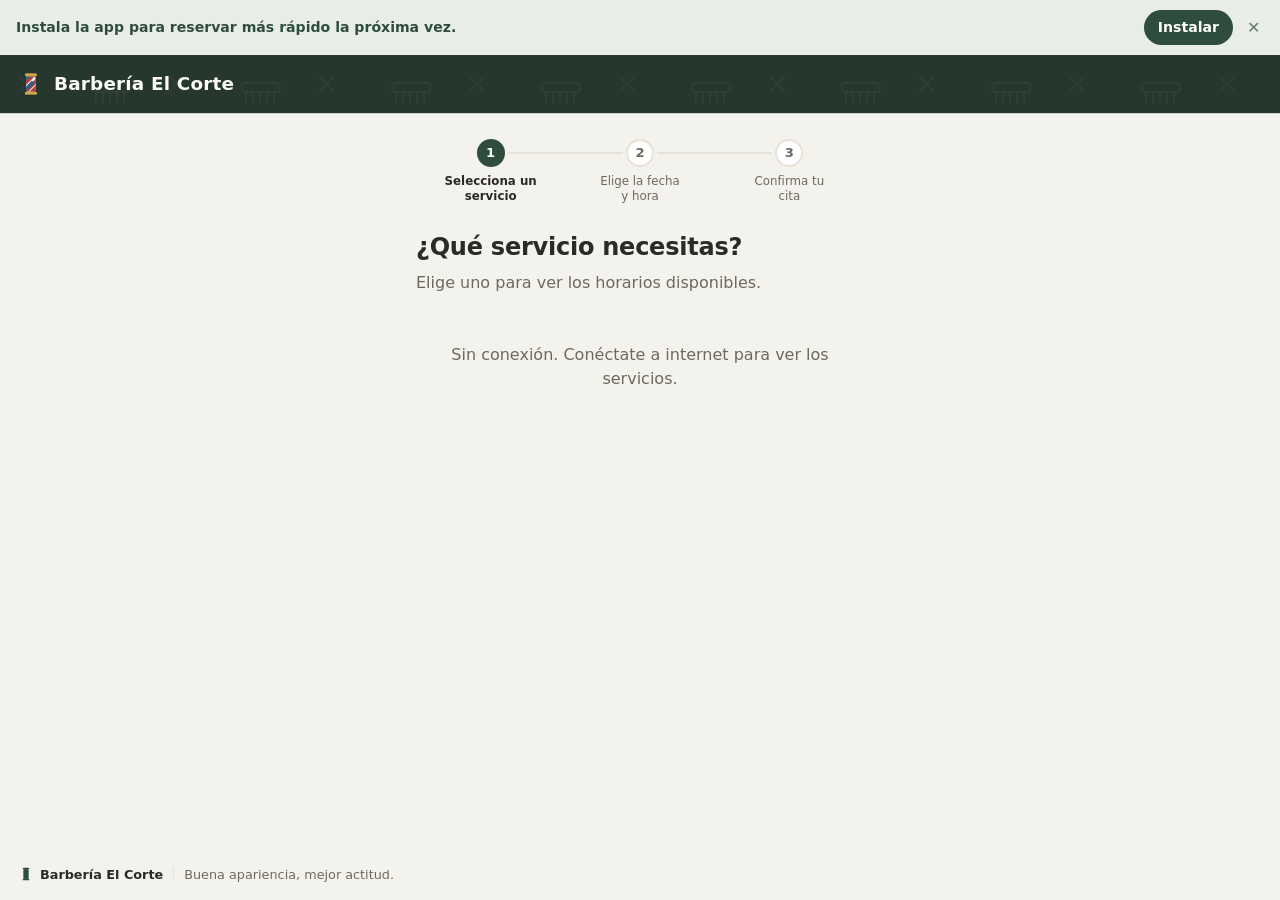
==== commit a13cf622: "Merge remote-tracking branch 'origin/main' into feature/5-gateway # Conflicts: #	README.md" ====
--- a/web/index.html
+++ b/web/index.html
@@ -1 +1,203 @@
-<!doctype html><html lang="es"><meta charset="utf-8"><meta name="viewport" content="width=device-width,initial-scale=1"><link rel="manifest" href="manifest.json"><link rel="stylesheet" href="style.css"><title>AGENDA-D</title><body><main><h1>Barbería El Corte</h1><p id="estado">Elige un servicio y una fecha.</p><label>Servicio <select id="servicio"></select></label><label>Fecha <input id="fecha" type="date"></label><button id="buscar">Ver cupos</button><section id="cupos"></section><form id="reserva" hidden><h2>Confirmar cita</h2><input id="inicio" type="hidden"><input id="profesional" type="hidden"><label>Nombre <input id="nombre" required minlength="2"></label><label>Celular <input id="celular" required pattern="[0-9]{10}"></label><button>Reservar</button></form></main><script src="app.js"></script></body></html>
+<!DOCTYPE html>
+<html lang="es">
+<head>
+  <meta charset="UTF-8">
+  <meta name="viewport" content="width=device-width, initial-scale=1, viewport-fit=cover">
+  <meta name="theme-color" content="#26382e">
+  <meta name="description" content="Reserva tu cita en línea, sin crear cuenta.">
+  <title>Reserva tu cita</title>
+
+  <link rel="manifest" href="manifest.json">
+  <link rel="icon" href="icons/favicon-32.png" sizes="32x32" type="image/png">
+  <link rel="apple-touch-icon" href="icons/icon-192.png">
+  <link rel="stylesheet" href="style.css">
+</head>
+<body>
+
+  <div id="banner-offline" class="banner banner--offline" hidden>
+    Sin conexión. Puedes mirar los servicios, pero para reservar necesitas internet.
+  </div>
+
+  <div id="banner-instalar" class="banner banner--instalar" hidden>
+    <span>Instala la app para reservar más rápido la próxima vez.</span>
+    <button type="button" class="banner__boton" data-instalar>Instalar</button>
+    <button type="button" class="banner__cerrar" data-cerrar-instalar aria-label="No mostrar de nuevo">✕</button>
+  </div>
+
+  <header class="cabecera">
+    <a class="cabecera__marca" href="#/">
+      <span class="poste" aria-hidden="true">
+        <svg viewBox="0 0 24 24" width="26" height="26">
+          <rect x="7.5" y="3.5" width="9" height="17" rx="4.5" fill="#fbfaf6"/>
+          <clipPath id="poste-c"><rect x="7.5" y="3.5" width="9" height="17" rx="4.5"/></clipPath>
+          <g clip-path="url(#poste-c)" stroke-width="3.4">
+            <path d="M2 8 L14 -4 M2 16 L18 0 M2 24 L22 4 M6 26 L26 6" stroke="#b23b3b"/>
+            <path d="M-2 8 L10 -4 M-2 16 L10 4 M2 22 L14 10 M6 30 L18 18" stroke="#2f5c93"/>
+          </g>
+          <rect x="6.3" y="2" width="11.4" height="3" rx="1.5" fill="#c9a24b"/>
+          <rect x="6.3" y="19" width="11.4" height="3" rx="1.5" fill="#c9a24b"/>
+        </svg>
+      </span>
+      <span id="negocio-nombre">Reserva tu cita</span>
+    </a>
+  </header>
+
+  <main id="app" class="contenedor">
+    <p class="cargando">Cargando…</p>
+  </main>
+
+  <footer class="pie">
+    <span class="pie__marca">
+      <svg viewBox="0 0 24 24" width="16" height="16" aria-hidden="true">
+        <rect x="8" y="4" width="8" height="16" rx="4" fill="currentColor"/>
+        <rect x="7" y="2.5" width="10" height="2.6" rx="1.3" fill="currentColor"/>
+        <rect x="7" y="18.9" width="10" height="2.6" rx="1.3" fill="currentColor"/>
+      </svg>
+      <span id="pie-nombre">Barbería El Corte</span>
+    </span>
+    <span class="pie__sep" aria-hidden="true"></span>
+    <span class="pie__lema">Buena apariencia, mejor actitud.</span>
+  </footer>
+
+  <!-- ================= plantillas de vista ================= -->
+
+  <template id="tpl-pasos">
+    <ol class="pasos" aria-label="Progreso de la reserva">
+      <li class="paso" data-paso="1"><span class="paso__bolita">1</span><span class="paso__txt">Selecciona un servicio</span></li>
+      <li class="paso" data-paso="2"><span class="paso__bolita">2</span><span class="paso__txt">Elige la fecha y hora</span></li>
+      <li class="paso" data-paso="3"><span class="paso__bolita">3</span><span class="paso__txt">Confirma tu cita</span></li>
+    </ol>
+  </template>
+
+  <template id="tpl-servicios">
+    <section class="vista">
+      <div data-pasos></div>
+      <h1 class="vista__titulo">¿Qué servicio necesitas?</h1>
+      <p class="vista__ayuda">Elige uno para ver los horarios disponibles.</p>
+      <ul class="lista-servicios" data-lista></ul>
+
+      <div class="barra-accion" data-barra hidden>
+        <button type="button" class="boton boton--primario" data-continuar>Continuar &nbsp;→</button>
+      </div>
+    </section>
+  </template>
+
+  <template id="tpl-disponibilidad">
+    <section class="vista">
+      <div data-pasos></div>
+      <button class="volver" data-volver type="button">
+        <svg viewBox="0 0 16 16" width="15" height="15" aria-hidden="true"><path d="M10 3l-5 5 5 5" fill="none" stroke="currentColor" stroke-width="1.8" stroke-linecap="round" stroke-linejoin="round"/></svg>
+        Cambiar servicio
+      </button>
+
+      <article class="resumen-servicio">
+        <span class="miniatura" data-mini></span>
+        <div class="resumen-servicio__info">
+          <span class="resumen-servicio__nombre" data-servicio-nombre></span>
+          <span class="linea-meta" data-servicio-detalle></span>
+        </div>
+      </article>
+
+      <label class="campo">
+        <span class="campo__etiqueta">
+          <svg class="ico" viewBox="0 0 16 16" aria-hidden="true"><rect x="2" y="3" width="12" height="11" rx="2" fill="none" stroke="currentColor" stroke-width="1.5"/><path d="M2 6.5h12M5.5 2v3M10.5 2v3" stroke="currentColor" stroke-width="1.5" stroke-linecap="round"/></svg>
+          Día
+        </span>
+        <input type="date" data-fecha class="campo__control">
+      </label>
+
+      <h2 class="seccion">
+        <svg class="ico" viewBox="0 0 16 16" aria-hidden="true"><circle cx="8" cy="8" r="6.3" fill="none" stroke="currentColor" stroke-width="1.5"/><path d="M8 4.4V8l2.6 1.6" fill="none" stroke="currentColor" stroke-width="1.5" stroke-linecap="round"/></svg>
+        Horarios disponibles
+      </h2>
+      <div class="cupos" data-cupos aria-live="polite"></div>
+
+      <div class="barra-accion" data-barra hidden>
+        <button type="button" class="boton boton--primario" data-continuar>Continuar &nbsp;→</button>
+      </div>
+    </section>
+  </template>
+
+  <template id="tpl-datos">
+    <section class="vista">
+      <div data-pasos></div>
+      <button class="volver" data-volver type="button">
+        <svg viewBox="0 0 16 16" width="15" height="15" aria-hidden="true"><path d="M10 3l-5 5 5 5" fill="none" stroke="currentColor" stroke-width="1.8" stroke-linecap="round" stroke-linejoin="round"/></svg>
+        Elegir otro horario
+      </button>
+      <h1 class="vista__titulo">Confirma tu cita</h1>
+      <p class="resumen-cita" data-resumen></p>
+
+      <form data-form novalidate>
+        <label class="campo">
+          <span class="campo__etiqueta">Nombre completo</span>
+          <input type="text" name="clienteNombre" class="campo__control"
+                 autocomplete="name" minlength="2" maxlength="120" required>
+          <span class="campo__error" data-error="clienteNombre"></span>
+        </label>
+
+        <label class="campo">
+          <span class="campo__etiqueta">Celular (10 dígitos)</span>
+          <input type="tel" name="clienteCelular" class="campo__control"
+                 autocomplete="tel" inputmode="numeric" pattern="[0-9]{10}"
+                 maxlength="10" required placeholder="3001234567">
+          <span class="campo__error" data-error="clienteCelular"></span>
+        </label>
+
+        <p class="aviso-conflicto" data-conflicto hidden></p>
+
+        <button type="submit" class="boton boton--primario" data-enviar>Confirmar reserva</button>
+      </form>
+    </section>
+  </template>
+
+  <template id="tpl-confirmada">
+    <section class="vista vista--exito">
+      <div class="marca-exito" aria-hidden="true">
+        <svg viewBox="0 0 24 24" width="30" height="30"><path d="M5 12.5l4.5 4.5L19 7" fill="none" stroke="currentColor" stroke-width="2.6" stroke-linecap="round" stroke-linejoin="round"/></svg>
+      </div>
+      <h1 class="vista__titulo">¡Cita confirmada!</h1>
+      <dl class="detalle-cita" data-detalle></dl>
+
+      <div class="gestion-enlace">
+        <p class="vista__ayuda">Guarda este enlace para consultar o cancelar tu cita:</p>
+        <div class="gestion-enlace__fila">
+          <input type="text" data-enlace readonly class="campo__control">
+          <button type="button" class="boton boton--secundario" data-copiar>Copiar</button>
+        </div>
+        <a class="enlace-simple" data-abrir-gestion href="#/">Abrir mi cita ahora →</a>
+      </div>
+
+      <a class="boton boton--secundario" href="#/">Reservar otra cita</a>
+    </section>
+  </template>
+
+  <template id="tpl-gestion">
+    <section class="vista">
+      <h1 class="vista__titulo">Tu cita</h1>
+      <dl class="detalle-cita" data-detalle></dl>
+
+      <div data-acciones>
+        <button type="button" class="boton boton--peligro" data-cancelar>Cancelar esta cita</button>
+      </div>
+
+      <p class="aviso-cancelada" data-cancelada hidden>
+        Esta cita está cancelada. El cupo quedó libre para otra persona.
+      </p>
+      <a class="boton boton--secundario" href="#/">Ir al inicio</a>
+    </section>
+  </template>
+
+  <template id="tpl-error">
+    <section class="vista vista--error">
+      <h1 class="vista__titulo" data-titulo>Algo salió mal</h1>
+      <p class="vista__ayuda" data-mensaje></p>
+      <a class="boton boton--secundario" href="#/">Volver al inicio</a>
+    </section>
+  </template>
+
+  <script src="config.js"></script>
+  <script src="mock.js"></script>
+  <script src="app.js"></script>
+</body>
+</html>
--- a/web/style.css
+++ b/web/style.css
@@ -1 +1,638 @@
-body{font-family:system-ui,sans-serif;background:#f7f7f7;margin:0}main{max-width:620px;margin:2rem auto;background:#fff;padding:2rem;border-radius:12px}label,input,select,button{display:block;width:100%;box-sizing:border-box;margin:.6rem 0}button{padding:.7rem;background:#173f5f;color:white;border:0;border-radius:6px}#cupos{display:grid;grid-template-columns:repeat(2,1fr);gap:.5rem;margin:1rem 0}
+/* AGENDA-D · PWA pública de reserva · estilos nativos, sin framework
+   Línea visual: barbería — verde bosque, crema, poste de barbero. */
+
+:root {
+  color-scheme: light dark;
+
+  --verde-header: #26382e;
+  --verde: #2f4d3c;
+  --verde-hover: #274031;
+  --verde-tenue: #e8ede8;
+  --verde-borde: #bcccc0;
+
+  --crema: #f4f2ec;
+  --superficie: #ffffff;
+  --texto: #2b2a26;
+  --texto-suave: #6b6a60;   /* 4.5:1+ sobre --crema y --superficie (WCAG AA) */
+  --borde: #e6e2d7;
+  --peligro: #b23b3b;
+
+  --r: 14px;
+  --r-sm: 10px;
+  --sombra: 0 2px 10px rgba(38, 56, 46, .06), 0 1px 3px rgba(38, 56, 46, .05);
+}
+
+@media (prefers-color-scheme: dark) {
+  :root {
+    --verde-header: #202f27;
+    --verde: #3f7d5c;
+    --verde-hover: #4a8a68;
+    --verde-tenue: #23342b;
+    --verde-borde: #33513f;
+
+    --crema: #191b18;
+    --superficie: #242722;
+    --texto: #ece9df;
+    --texto-suave: #9a998b;
+    --borde: #363a32;
+    --sombra: 0 2px 10px rgba(0, 0, 0, .35);
+  }
+}
+
+* { box-sizing: border-box; }
+
+html, body {
+  margin: 0;
+  padding: 0;
+  min-height: 100%;
+  overflow-x: hidden;
+}
+
+body {
+  display: flex;
+  flex-direction: column;
+  min-height: 100vh;
+  background: var(--crema);
+  color: var(--texto);
+  font-family: system-ui, -apple-system, "Segoe UI", Roboto, "Helvetica Neue", sans-serif;
+  line-height: 1.5;
+  -webkit-font-smoothing: antialiased;
+}
+
+/* ---------- Cabecera ---------- */
+
+.cabecera {
+  position: sticky;
+  top: 0;
+  z-index: 10;
+  padding: 15px 18px;
+  padding-top: max(15px, env(safe-area-inset-top));
+  background-color: var(--verde-header);
+  background-image: url("data:image/svg+xml,%3Csvg xmlns='http://www.w3.org/2000/svg' width='150' height='150'%3E%3Cg fill='none' stroke='%23ffffff' stroke-width='1.5' stroke-linecap='round' opacity='0.045'%3E%3Ccircle cx='26' cy='100' r='5'/%3E%3Ccircle cx='26' cy='117' r='5'/%3E%3Cpath d='M31 104 L66 86 M31 113 L66 104'/%3E%3Crect x='92' y='28' width='38' height='9' rx='3'/%3E%3Cpath d='M96 37v11M103 37v11M110 37v11M117 37v11M124 37v11'/%3E%3Cpath d='M20 22l14 14M34 22l-14 14'/%3E%3C/g%3E%3C/svg%3E");
+  color: #fbfaf6;
+  box-shadow: 0 1px 0 rgba(0, 0, 0, .15);
+}
+
+.cabecera__marca {
+  display: flex;
+  align-items: center;
+  gap: 10px;
+  color: inherit;
+  font-weight: 800;
+  font-size: 1.15rem;
+  letter-spacing: .01em;
+  text-decoration: none;
+}
+
+.poste { display: inline-flex; filter: drop-shadow(0 1px 1px rgba(0, 0, 0, .25)); }
+
+/* ---------- Pie ---------- */
+
+.pie {
+  margin-top: auto;
+  display: flex;
+  align-items: center;
+  gap: 10px;
+  flex-wrap: wrap;
+  padding: 16px 18px;
+  padding-bottom: max(16px, env(safe-area-inset-bottom));
+  color: var(--texto-suave);
+  font-size: .8rem;
+}
+
+.pie__marca {
+  display: inline-flex;
+  align-items: center;
+  gap: 6px;
+  font-weight: 700;
+  color: var(--texto);
+}
+
+.pie__marca svg { color: var(--verde); }
+
+@media (prefers-color-scheme: dark) { .pie__marca svg { color: var(--verde); } }
+
+.pie__sep { width: 1px; height: 14px; background: var(--borde); }
+
+/* ---------- Contenedor / vistas ---------- */
+
+.contenedor {
+  width: 100%;
+  max-width: 480px;
+  margin: 0 auto;
+  padding: 22px 16px 32px;
+  flex: 1;
+}
+
+.vista { animation: aparecer .2s ease; }
+
+@keyframes aparecer {
+  from { opacity: 0; transform: translateY(6px); }
+  to   { opacity: 1; transform: none; }
+}
+
+.vista__titulo {
+  margin: 0 0 6px;
+  font-size: 1.5rem;
+  font-weight: 800;
+  letter-spacing: -.01em;
+}
+
+.vista__ayuda { margin: 0 0 22px; color: var(--texto-suave); }
+
+.cargando { text-align: center; color: var(--texto-suave); padding: 48px 0; }
+
+/* ---------- Stepper ---------- */
+
+.pasos {
+  display: flex;
+  margin: 4px 0 26px;
+  padding: 0;
+  list-style: none;
+  counter-reset: paso;
+}
+
+.paso {
+  flex: 1;
+  position: relative;
+  display: flex;
+  flex-direction: column;
+  align-items: center;
+  gap: 7px;
+  text-align: center;
+}
+
+.paso:not(:last-child)::after {
+  content: "";
+  position: absolute;
+  top: 13px;
+  left: calc(50% + 17px);
+  right: calc(-50% + 17px);
+  height: 2px;
+  background: var(--borde);
+}
+
+.paso--hecho:not(:last-child)::after { background: var(--verde); }
+
+.paso__bolita {
+  width: 28px;
+  height: 28px;
+  display: grid;
+  place-items: center;
+  border-radius: 50%;
+  background: var(--superficie);
+  border: 2px solid var(--borde);
+  color: var(--texto-suave);
+  font-size: .82rem;
+  font-weight: 700;
+}
+
+.paso__bolita svg { width: 15px; height: 15px; }
+
+.paso--activo .paso__bolita,
+.paso--hecho .paso__bolita {
+  background: var(--verde);
+  border-color: var(--verde);
+  color: #fff;
+}
+
+.paso__txt {
+  font-size: .74rem;
+  line-height: 1.25;
+  color: var(--texto-suave);
+  max-width: 12ch;
+}
+
+.paso--activo .paso__txt { color: var(--texto); font-weight: 700; }
+
+@media (max-width: 359px) {
+  .paso:not(.paso--activo) .paso__txt { display: none; }
+}
+
+/* ---------- Volver (breadcrumb) ---------- */
+
+.volver {
+  display: inline-flex;
+  align-items: center;
+  gap: 4px;
+  margin: 0 0 14px;
+  padding: 4px 0;
+  border: 0;
+  background: none;
+  color: var(--verde);
+  font: inherit;
+  font-weight: 600;
+  cursor: pointer;
+}
+
+@media (prefers-color-scheme: dark) { .volver { color: var(--verde); } }
+
+/* ---------- Lista de servicios ---------- */
+
+.lista-servicios {
+  list-style: none;
+  margin: 0;
+  padding: 0;
+  display: grid;
+  gap: 12px;
+}
+
+.servicio {
+  position: relative;
+  display: grid;
+  grid-template-columns: 64px 1fr auto;
+  align-items: center;
+  gap: 14px;
+  width: 100%;
+  padding: 14px;
+  border: 1.5px solid var(--borde);
+  border-radius: var(--r);
+  background: var(--superficie);
+  box-shadow: var(--sombra);
+  color: inherit;
+  font: inherit;
+  text-align: left;
+  cursor: pointer;
+  transition: border-color .12s, background .12s;
+}
+
+.servicio:hover { border-color: var(--verde-borde); }
+
+.servicio--sel {
+  border-color: var(--verde);
+  background: var(--verde-tenue);
+  box-shadow: inset 0 0 0 1px var(--verde);
+}
+
+.miniatura {
+  width: 64px;
+  height: 64px;
+  display: grid;
+  place-items: center;
+  border-radius: var(--r-sm);
+  background: var(--verde-tenue);
+  color: var(--verde);
+}
+
+@media (prefers-color-scheme: dark) { .miniatura { color: #cfe6d8; } }
+
+.miniatura svg { width: 32px; height: 32px; }
+
+.servicio__info { min-width: 0; }
+.servicio__nombre { display: block; font-weight: 700; font-size: 1.05rem; }
+
+.linea-meta {
+  display: flex;
+  align-items: center;
+  gap: 5px;
+  margin-top: 3px;
+  color: var(--texto-suave);
+  font-size: .85rem;
+}
+
+.servicio__precio {
+  align-self: center;
+  flex-shrink: 0;
+  white-space: nowrap;
+  font-weight: 800;
+  color: var(--verde);
+}
+
+@media (prefers-color-scheme: dark) { .servicio__precio { color: #cfe6d8; } }
+
+.servicio__check {
+  position: absolute;
+  top: 11px;
+  right: 11px;
+  width: 21px;
+  height: 21px;
+  display: grid;
+  place-items: center;
+  border-radius: 50%;
+  border: 2px solid var(--borde);
+  background: var(--superficie);
+  color: transparent;
+}
+
+.servicio__check svg { width: 13px; height: 13px; }
+
+.servicio--sel .servicio__check {
+  border-color: var(--verde);
+  background: var(--verde);
+  color: #fff;
+}
+
+/* ---------- Resumen del servicio (paso 2) ---------- */
+
+.resumen-servicio {
+  display: flex;
+  align-items: center;
+  gap: 14px;
+  padding: 12px 14px;
+  margin-bottom: 20px;
+  border: 1.5px solid var(--borde);
+  border-radius: var(--r);
+  background: var(--superficie);
+  box-shadow: var(--sombra);
+}
+
+.resumen-servicio .miniatura { width: 52px; height: 52px; }
+.resumen-servicio .miniatura svg { width: 26px; height: 26px; }
+.resumen-servicio__info { min-width: 0; }
+.resumen-servicio__nombre { display: block; font-weight: 700; font-size: 1.02rem; }
+.resumen-servicio .linea-meta { margin-top: 2px; }
+
+/* ---------- Campos ---------- */
+
+.campo { display: block; margin-bottom: 16px; }
+
+.campo__etiqueta {
+  display: flex;
+  align-items: center;
+  gap: 6px;
+  margin-bottom: 7px;
+  font-weight: 700;
+  font-size: .9rem;
+}
+
+.campo__etiqueta .ico, .seccion .ico { width: 16px; height: 16px; }
+
+.campo__control {
+  width: 100%;
+  min-width: 0;
+  max-width: 100%;
+  padding: 13px 14px;
+  border: 1.5px solid var(--borde);
+  border-radius: var(--r-sm);
+  background: var(--superficie);
+  color: var(--texto);
+  font: inherit;
+  -webkit-appearance: none;
+  appearance: none;
+}
+
+.campo__control:focus {
+  outline: none;
+  border-color: var(--verde);
+  box-shadow: 0 0 0 3px rgba(47, 77, 60, .15);
+}
+
+input[type="date"].campo__control { display: block; min-height: 48px; }
+
+.campo__error {
+  display: block;
+  margin-top: 5px;
+  color: var(--peligro);
+  font-size: .82rem;
+  min-height: 1em;
+}
+
+/* ---------- Sección ---------- */
+
+.seccion {
+  display: flex;
+  align-items: center;
+  gap: 7px;
+  margin: 20px 0 12px;
+  font-size: .78rem;
+  font-weight: 700;
+  text-transform: uppercase;
+  letter-spacing: .06em;
+  color: var(--texto-suave);
+}
+
+/* ---------- Cupos ---------- */
+
+.cupos {
+  display: grid;
+  grid-template-columns: repeat(auto-fill, minmax(92px, 1fr));
+  gap: 8px;
+}
+
+.cupo {
+  display: flex;
+  flex-direction: column;
+  gap: 2px;
+  padding: 11px 6px;
+  border: 1.5px solid var(--borde);
+  border-radius: var(--r-sm);
+  background: var(--superficie);
+  color: inherit;
+  font: inherit;
+  cursor: pointer;
+  text-align: center;
+  transition: border-color .12s, background .12s;
+}
+
+.cupo:hover { border-color: var(--verde-borde); }
+.cupo__hora { font-weight: 700; font-size: .98rem; }
+.cupo__prof { font-size: .72rem; color: var(--texto-suave); }
+
+.cupo--sel { background: var(--verde); border-color: var(--verde); color: #fff; }
+.cupo--sel .cupo__prof { color: rgba(255, 255, 255, .82); }
+
+.cupos__vacio, .cupos__error {
+  grid-column: 1 / -1;
+  padding: 26px 0;
+  text-align: center;
+  color: var(--texto-suave);
+}
+
+/* ---------- Barra de acción fija ---------- */
+
+.barra-accion {
+  position: sticky;
+  bottom: 0;
+  margin: 22px -16px -32px;
+  padding: 14px 16px;
+  padding-bottom: max(14px, calc(env(safe-area-inset-bottom) + 6px));
+  background: var(--crema);
+  border-top: 1px solid var(--borde);
+}
+
+.barra-accion .boton { margin: 0; }
+
+/* ---------- Botones ---------- */
+
+.boton {
+  display: block;
+  width: 100%;
+  padding: 15px;
+  border: 1.5px solid transparent;
+  border-radius: 12px;
+  font: inherit;
+  font-weight: 700;
+  letter-spacing: .01em;
+  text-align: center;
+  text-decoration: none;
+  cursor: pointer;
+}
+
+.boton--primario { background: var(--verde); color: #fff; }
+.boton--primario:hover { background: var(--verde-hover); }
+.boton--primario:disabled { opacity: .55; cursor: progress; }
+
+.boton--secundario {
+  margin-top: 14px;
+  background: var(--superficie);
+  border-color: var(--borde);
+  color: var(--texto);
+}
+.boton--secundario:hover { border-color: var(--verde-borde); }
+
+.boton--peligro { background: var(--peligro); color: #fff; }
+
+/* ---------- Resumen / detalle ---------- */
+
+.resumen-cita {
+  margin: 0 0 20px;
+  padding: 13px 15px;
+  border-radius: var(--r-sm);
+  background: var(--verde-tenue);
+  color: var(--verde);
+  font-weight: 600;
+}
+
+@media (prefers-color-scheme: dark) { .resumen-cita { color: #cfe6d8; } }
+
+.detalle-cita {
+  margin: 0 0 20px;
+  display: grid;
+  grid-template-columns: auto 1fr;
+  gap: 8px 16px;
+  padding: 16px;
+  border: 1.5px solid var(--borde);
+  border-radius: var(--r);
+  background: var(--superficie);
+  box-shadow: var(--sombra);
+}
+
+.detalle-cita dt { color: var(--texto-suave); font-size: .9rem; }
+.detalle-cita dd { margin: 0; font-weight: 600; }
+
+/* ---------- Éxito ---------- */
+
+.vista--exito { text-align: center; }
+.vista--exito .detalle-cita,
+.vista--exito .gestion-enlace { text-align: left; }
+
+.marca-exito {
+  width: 66px;
+  height: 66px;
+  margin: 6px auto 14px;
+  display: grid;
+  place-items: center;
+  border-radius: 50%;
+  background: var(--verde);
+  color: #fff;
+}
+
+.gestion-enlace {
+  margin: 20px 0;
+  padding: 16px;
+  border: 1.5px dashed var(--borde);
+  border-radius: var(--r);
+}
+
+.gestion-enlace__fila { display: flex; gap: 8px; }
+.gestion-enlace__fila .campo__control { font-size: .82rem; }
+.gestion-enlace__fila .boton { width: auto; flex-shrink: 0; padding: 13px 16px; }
+
+.enlace-simple {
+  display: inline-block;
+  margin-top: 12px;
+  color: var(--verde);
+  font-weight: 700;
+}
+
+@media (prefers-color-scheme: dark) { .enlace-simple { color: #cfe6d8; } }
+
+/* ---------- Avisos ---------- */
+
+.aviso-conflicto {
+  margin: 0 0 16px;
+  padding: 13px 15px;
+  border-radius: var(--r-sm);
+  background: #fbf1d9;
+  color: #7c5310;
+  font-weight: 600;
+}
+
+@media (prefers-color-scheme: dark) {
+  .aviso-conflicto { background: #3a2e12; color: #f0d9a4; }
+}
+
+.alternativas {
+  margin: 12px 0 0;
+  padding: 0;
+  list-style: none;
+  display: grid;
+  gap: 8px;
+}
+
+.alternativas .boton { margin: 0; }
+
+.aviso-cancelada {
+  margin: 0 0 16px;
+  padding: 13px 15px;
+  border-radius: var(--r-sm);
+  background: var(--verde-tenue);
+  color: var(--verde);
+  font-weight: 600;
+}
+
+@media (prefers-color-scheme: dark) { .aviso-cancelada { color: #cfe6d8; } }
+
+.banner { padding: 10px 16px; text-align: center; font-size: .88rem; font-weight: 600; }
+.banner--offline { background: #fbf1d9; color: #7c5310; }
+
+@media (prefers-color-scheme: dark) {
+  .banner--offline { background: #3a2e12; color: #f0d9a4; }
+}
+
+.banner--instalar {
+  display: flex;
+  align-items: center;
+  gap: 10px;
+  text-align: left;
+  background: var(--verde-tenue);
+  color: var(--verde);
+}
+
+@media (prefers-color-scheme: dark) { .banner--instalar { color: #cfe6d8; } }
+
+.banner--instalar span { flex: 1; min-width: 0; }
+
+.banner__boton {
+  flex-shrink: 0;
+  padding: 7px 14px;
+  border: none;
+  border-radius: 999px;
+  background: var(--verde);
+  color: #fff;
+  font: inherit;
+  font-weight: 700;
+  cursor: pointer;
+}
+
+.banner__cerrar {
+  flex-shrink: 0;
+  padding: 2px 4px;
+  border: none;
+  background: none;
+  color: inherit;
+  opacity: .7;
+  font-size: 1rem;
+  line-height: 1;
+  cursor: pointer;
+}
+
+.banner__cerrar:hover { opacity: 1; }
+
+/* ---------- Error ---------- */
+
+.vista--error .vista__titulo { color: var(--peligro); }
+
+/* ---------- Utilidades ---------- */
+
+.ico { width: 1em; height: 1em; flex-shrink: 0; }
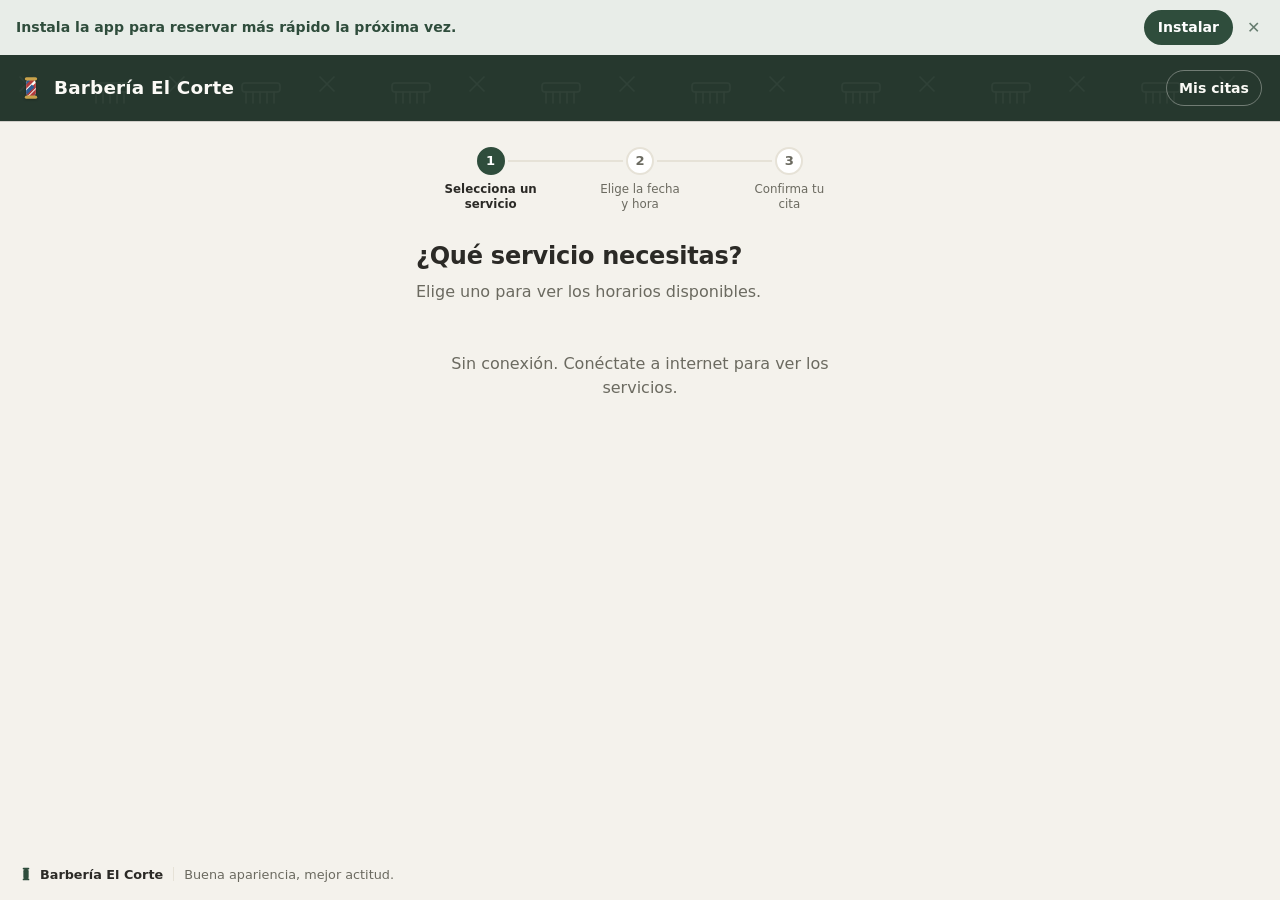
==== commit 5db56472: "feat(web): la PWA guarda las citas en el dispositivo y ayuda después de reservar El enlace de gestió" ====
--- a/web/index.html
+++ b/web/index.html
@@ -40,6 +40,9 @@
       </span>
       <span id="negocio-nombre">Reserva tu cita</span>
     </a>
+    <a class="cabecera__mis-citas" id="enlace-mis-citas" href="#/mis-citas" hidden>
+      Mis citas <span class="cabecera__n" data-n></span>
+    </a>
   </header>
 
   <main id="app" class="contenedor">
@@ -139,8 +142,8 @@
         <label class="campo">
           <span class="campo__etiqueta">Celular (10 dígitos)</span>
           <input type="tel" name="clienteCelular" class="campo__control"
-                 autocomplete="tel" inputmode="numeric" pattern="[0-9]{10}"
-                 maxlength="10" required placeholder="3001234567">
+                 autocomplete="tel" inputmode="numeric"
+                 maxlength="13" required placeholder="3001234567">
           <span class="campo__error" data-error="clienteCelular"></span>
         </label>
 
@@ -159,8 +162,20 @@
       <h1 class="vista__titulo">¡Cita confirmada!</h1>
       <dl class="detalle-cita" data-detalle></dl>
 
+      <div class="acciones-cita" data-acciones-cita hidden>
+        <button type="button" class="boton boton--secundario" data-ics>
+          <svg class="ico" viewBox="0 0 16 16" aria-hidden="true"><rect x="2" y="3" width="12" height="11" rx="2" fill="none" stroke="currentColor" stroke-width="1.5"/><path d="M2 6.5h12M5.5 2v3M10.5 2v3" stroke="currentColor" stroke-width="1.5" stroke-linecap="round"/></svg>
+          Agregar al calendario
+        </button>
+        <a class="boton boton--secundario" data-whatsapp target="_blank" rel="noopener" href="#">
+          <svg class="ico" viewBox="0 0 16 16" aria-hidden="true"><path d="M8 1.8a6.2 6.2 0 0 0-5.4 9.3L1.8 14.2l3.2-.8A6.2 6.2 0 1 0 8 1.8z" fill="none" stroke="currentColor" stroke-width="1.4" stroke-linejoin="round"/></svg>
+          Enviar por WhatsApp
+        </a>
+      </div>
+
       <div class="gestion-enlace">
-        <p class="vista__ayuda">Guarda este enlace para consultar o cancelar tu cita:</p>
+        <p class="vista__ayuda">Quedó guardada en <a class="enlace-simple enlace-simple--en-linea" href="#/mis-citas">Mis citas</a>
+          de este dispositivo. Si vas a usar otro, guarda este enlace para consultar o cancelar:</p>
         <div class="gestion-enlace__fila">
           <input type="text" data-enlace readonly class="campo__control">
           <button type="button" class="boton boton--secundario" data-copiar>Copiar</button>
@@ -178,13 +193,45 @@
       <dl class="detalle-cita" data-detalle></dl>
 
       <div data-acciones>
+        <div class="acciones-cita" data-acciones-cita hidden>
+          <button type="button" class="boton boton--secundario" data-ics>
+            <svg class="ico" viewBox="0 0 16 16" aria-hidden="true"><rect x="2" y="3" width="12" height="11" rx="2" fill="none" stroke="currentColor" stroke-width="1.5"/><path d="M2 6.5h12M5.5 2v3M10.5 2v3" stroke="currentColor" stroke-width="1.5" stroke-linecap="round"/></svg>
+            Agregar al calendario
+          </button>
+          <a class="boton boton--secundario" data-whatsapp target="_blank" rel="noopener" href="#">
+            <svg class="ico" viewBox="0 0 16 16" aria-hidden="true"><path d="M8 1.8a6.2 6.2 0 0 0-5.4 9.3L1.8 14.2l3.2-.8A6.2 6.2 0 1 0 8 1.8z" fill="none" stroke="currentColor" stroke-width="1.4" stroke-linejoin="round"/></svg>
+            Enviar por WhatsApp
+          </a>
+        </div>
+        <p class="aviso-conflicto" data-error-accion hidden></p>
         <button type="button" class="boton boton--peligro" data-cancelar>Cancelar esta cita</button>
       </div>
+
+      <dialog class="dialogo" data-dialogo-cancelar aria-labelledby="dlg-cancelar-titulo">
+        <form method="dialog">
+          <h2 id="dlg-cancelar-titulo" class="dialogo__titulo">¿Cancelar tu cita?</h2>
+          <p class="dialogo__texto" data-detalle-dialogo></p>
+          <p class="dialogo__texto">El cupo queda libre para otra persona. Esto no se puede deshacer.</p>
+          <div class="dialogo__acciones">
+            <button type="submit" value="no" class="boton boton--secundario">Conservarla</button>
+            <button type="submit" value="si" class="boton boton--peligro">Sí, cancelar</button>
+          </div>
+        </form>
+      </dialog>
 
       <p class="aviso-cancelada" data-cancelada hidden>
         Esta cita está cancelada. El cupo quedó libre para otra persona.
       </p>
       <a class="boton boton--secundario" href="#/">Ir al inicio</a>
+    </section>
+  </template>
+
+  <template id="tpl-mis-citas">
+    <section class="vista">
+      <h1 class="vista__titulo">Mis citas</h1>
+      <p class="vista__ayuda">Las que reservaste desde este dispositivo. Toca una para verla o cancelarla.</p>
+      <ul class="lista-mis-citas" data-lista></ul>
+      <a class="boton boton--primario" href="#/">Reservar una cita</a>
     </section>
   </template>
 
--- a/web/style.css
+++ b/web/style.css
@@ -65,6 +65,10 @@
   position: sticky;
   top: 0;
   z-index: 10;
+  display: flex;
+  align-items: center;
+  justify-content: space-between;
+  gap: 12px;
   padding: 15px 18px;
   padding-top: max(15px, env(safe-area-inset-top));
   background-color: var(--verde-header);
@@ -629,6 +633,28 @@
 
 .banner__cerrar:hover { opacity: 1; }
 
+/* ---------- Diálogo de confirmación (PWA y panel) ---------- */
+
+.dialogo {
+  width: min(420px, calc(100% - 32px));
+  padding: 22px 20px 18px;
+  border: none;
+  border-radius: var(--r);
+  background: var(--superficie);
+  color: var(--texto);
+  box-shadow: 0 12px 40px rgba(0, 0, 0, .25);
+}
+
+.dialogo::backdrop { background: rgba(20, 28, 23, .55); }
+
+.dialogo__titulo { margin: 0 0 8px; font-size: 1.2rem; font-weight: 800; }
+.dialogo__texto { margin: 0 0 10px; color: var(--texto-suave); }
+.dialogo__texto[data-detalle],
+.dialogo__texto[data-detalle-dialogo] { color: var(--texto); font-weight: 600; }
+
+.dialogo__acciones { display: flex; gap: 10px; margin-top: 18px; }
+.dialogo__acciones .boton { margin: 0; flex: 1; padding: 13px 10px; }
+
 /* ---------- Error ---------- */
 
 .vista--error .vista__titulo { color: var(--peligro); }
@@ -636,3 +662,110 @@
 /* ---------- Utilidades ---------- */
 
 .ico { width: 1em; height: 1em; flex-shrink: 0; }
+
+/* ---------- Mis citas (cabecera + lista) ---------- */
+
+.cabecera__mis-citas {
+  display: inline-flex;
+  align-items: center;
+  gap: 6px;
+  flex-shrink: 0;
+  min-height: 36px;
+  padding: 0 12px;
+  border: 1px solid rgba(251, 250, 246, .35);
+  border-radius: 999px;
+  color: #fbfaf6;
+  font-size: .88rem;
+  font-weight: 700;
+  text-decoration: none;
+}
+
+.cabecera__mis-citas:hover { background: rgba(251, 250, 246, .1); }
+
+.cabecera__n:empty { display: none; }
+.cabecera__n {
+  min-width: 20px;
+  padding: 0 6px;
+  border-radius: 999px;
+  background: #c9a24b;
+  color: #26382e;
+  font-size: .75rem;
+  text-align: center;
+}
+
+.lista-mis-citas { margin: 0 0 18px; padding: 0; list-style: none; display: grid; gap: 10px; }
+
+.mi-cita {
+  display: grid;
+  grid-template-columns: auto 1fr auto;
+  align-items: center;
+  gap: 12px;
+  padding: 12px 14px;
+  border: 1.5px solid var(--borde);
+  border-radius: var(--r);
+  background: var(--superficie);
+  box-shadow: var(--sombra);
+  color: inherit;
+  text-decoration: none;
+}
+
+.mi-cita:hover { border-color: var(--verde-borde); }
+.mi-cita .miniatura { width: 46px; height: 46px; }
+.mi-cita .miniatura svg { width: 24px; height: 24px; }
+.mi-cita__info { min-width: 0; }
+.mi-cita__titulo { display: block; font-weight: 700; }
+.mi-cita--pasada { opacity: .7; box-shadow: none; }
+
+.mi-cita__quitar {
+  margin: 4px 0 0 4px;
+  padding: 4px 2px;
+  border: none;
+  background: none;
+  color: var(--texto-suave);
+  font: inherit;
+  font-size: .82rem;
+  text-decoration: underline;
+  cursor: pointer;
+}
+
+/* ---------- Chip de estado de la cita ---------- */
+
+.chip-estado {
+  display: inline-block;
+  padding: 3px 10px;
+  border-radius: 999px;
+  font-size: .78rem;
+  font-weight: 700;
+  white-space: nowrap;
+  background: var(--verde-tenue);
+  color: var(--verde);
+}
+
+.chip-estado--atendida { background: var(--verde); color: #fff; }
+.chip-estado--cancelada { background: rgba(178, 59, 59, .12); color: var(--peligro); }
+.chip-estado--no_asistio, .chip-estado--pasada { background: var(--borde); color: var(--texto-suave); }
+
+@media (prefers-color-scheme: dark) {
+  .chip-estado--confirmada { color: #cfe6d8; }
+  .chip-estado--cancelada { color: #f0a3a3; }
+}
+
+/* ---------- Calendario / WhatsApp ---------- */
+
+.acciones-cita { display: grid; grid-template-columns: 1fr 1fr; gap: 10px; margin: 0 0 16px; }
+
+.acciones-cita .boton {
+  margin: 0;
+  display: inline-flex;
+  align-items: center;
+  justify-content: center;
+  gap: 8px;
+  padding: 12px 10px;
+  font-size: .9rem;
+}
+
+.acciones-cita .ico { width: 18px; height: 18px; }
+
+@media (max-width: 420px) { .acciones-cita { grid-template-columns: 1fr; } }
+
+.enlace-simple--en-linea { display: inline; margin: 0; }
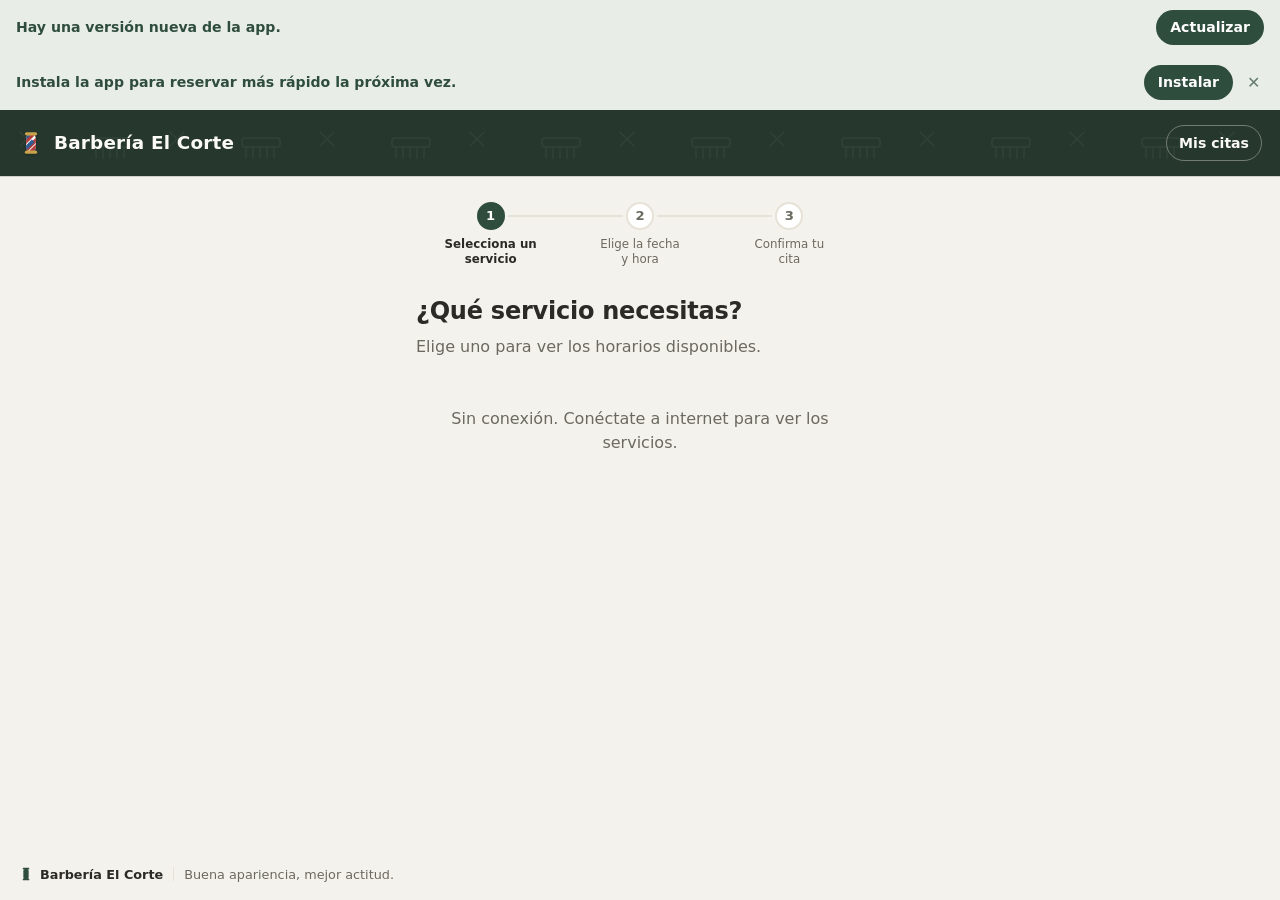
==== commit 2d42af10: "fix(web): el service worker revalida el app shell y avisa de versión nueva El SW servía todo cache-f" ====
--- a/web/index.html
+++ b/web/index.html
@@ -16,6 +16,11 @@
 
   <div id="banner-offline" class="banner banner--offline" hidden>
     Sin conexión. Puedes mirar los servicios, pero para reservar necesitas internet.
+  </div>
+
+  <div id="banner-version" class="banner banner--instalar" role="status" hidden>
+    <span>Hay una versión nueva de la app.</span>
+    <button type="button" class="banner__boton" data-recargar>Actualizar</button>
   </div>
 
   <div id="banner-instalar" class="banner banner--instalar" hidden>
@@ -101,19 +106,29 @@
         </div>
       </article>
 
-      <label class="campo">
-        <span class="campo__etiqueta">
-          <svg class="ico" viewBox="0 0 16 16" aria-hidden="true"><rect x="2" y="3" width="12" height="11" rx="2" fill="none" stroke="currentColor" stroke-width="1.5"/><path d="M2 6.5h12M5.5 2v3M10.5 2v3" stroke="currentColor" stroke-width="1.5" stroke-linecap="round"/></svg>
-          Día
-        </span>
+      <h2 class="seccion">
+        <svg class="ico" viewBox="0 0 16 16" aria-hidden="true"><rect x="2" y="3" width="12" height="11" rx="2" fill="none" stroke="currentColor" stroke-width="1.5"/><path d="M2 6.5h12M5.5 2v3M10.5 2v3" stroke="currentColor" stroke-width="1.5" stroke-linecap="round"/></svg>
+        Día
+      </h2>
+      <div class="chips chips--desliza" data-dias role="group" aria-label="Próximos días"></div>
+      <label class="otra-fecha">
+        <span>Otra fecha</span>
         <input type="date" data-fecha class="campo__control">
       </label>
+
+      <div data-profesionales hidden>
+        <h2 class="seccion">
+          <svg class="ico" viewBox="0 0 16 16" aria-hidden="true"><circle cx="8" cy="5.5" r="2.8" fill="none" stroke="currentColor" stroke-width="1.5"/><path d="M2.8 14c.6-2.8 2.7-4.3 5.2-4.3s4.6 1.5 5.2 4.3" fill="none" stroke="currentColor" stroke-width="1.5" stroke-linecap="round"/></svg>
+          ¿Con quién?
+        </h2>
+        <div class="chips" data-chips role="group" aria-label="Profesional"></div>
+      </div>
 
       <h2 class="seccion">
         <svg class="ico" viewBox="0 0 16 16" aria-hidden="true"><circle cx="8" cy="8" r="6.3" fill="none" stroke="currentColor" stroke-width="1.5"/><path d="M8 4.4V8l2.6 1.6" fill="none" stroke="currentColor" stroke-width="1.5" stroke-linecap="round"/></svg>
         Horarios disponibles
       </h2>
-      <div class="cupos" data-cupos aria-live="polite"></div>
+      <div data-cupos aria-live="polite"></div>
 
       <div class="barra-accion" data-barra hidden>
         <button type="button" class="boton boton--primario" data-continuar>Continuar &nbsp;→</button>
--- a/web/style.css
+++ b/web/style.css
@@ -434,6 +434,60 @@
 
 .cupo--sel { background: var(--verde); border-color: var(--verde); color: #fff; }
 .cupo--sel .cupo__prof { color: rgba(255, 255, 255, .82); }
+
+/* ---------- Chips (días y profesional) ---------- */
+
+.chips { display: flex; flex-wrap: wrap; gap: 8px; }
+
+/* Los días van en una sola fila deslizable: en el celular caben ~4 a la vista. */
+.chips--desliza {
+  flex-wrap: nowrap;
+  overflow-x: auto;
+  margin: 0 -16px;
+  padding: 2px 16px 6px;
+  scrollbar-width: none;
+}
+
+.chips--desliza::-webkit-scrollbar { display: none; }
+
+.chip {
+  flex-shrink: 0;
+  min-height: 40px;
+  padding: 0 16px;
+  border: 1.5px solid var(--borde);
+  border-radius: 999px;
+  background: var(--superficie);
+  color: var(--texto);
+  font: inherit;
+  font-weight: 600;
+  font-size: .92rem;
+  cursor: pointer;
+}
+
+.chip:hover { border-color: var(--verde-borde); }
+.chip--sel { background: var(--verde); border-color: var(--verde); color: #fff; }
+
+.otra-fecha {
+  display: flex;
+  align-items: center;
+  gap: 10px;
+  margin-top: 10px;
+  color: var(--texto-suave);
+  font-size: .88rem;
+}
+
+.otra-fecha .campo__control { width: auto; flex: 1; max-width: 200px; padding: 9px 12px; }
+
+/* ---------- Franjas de horario ---------- */
+
+.franja + .franja { margin-top: 16px; }
+
+.franja__titulo {
+  margin: 0 0 8px;
+  font-size: .88rem;
+  font-weight: 700;
+  color: var(--texto);
+}
 
 .cupos__vacio, .cupos__error {
   grid-column: 1 / -1;
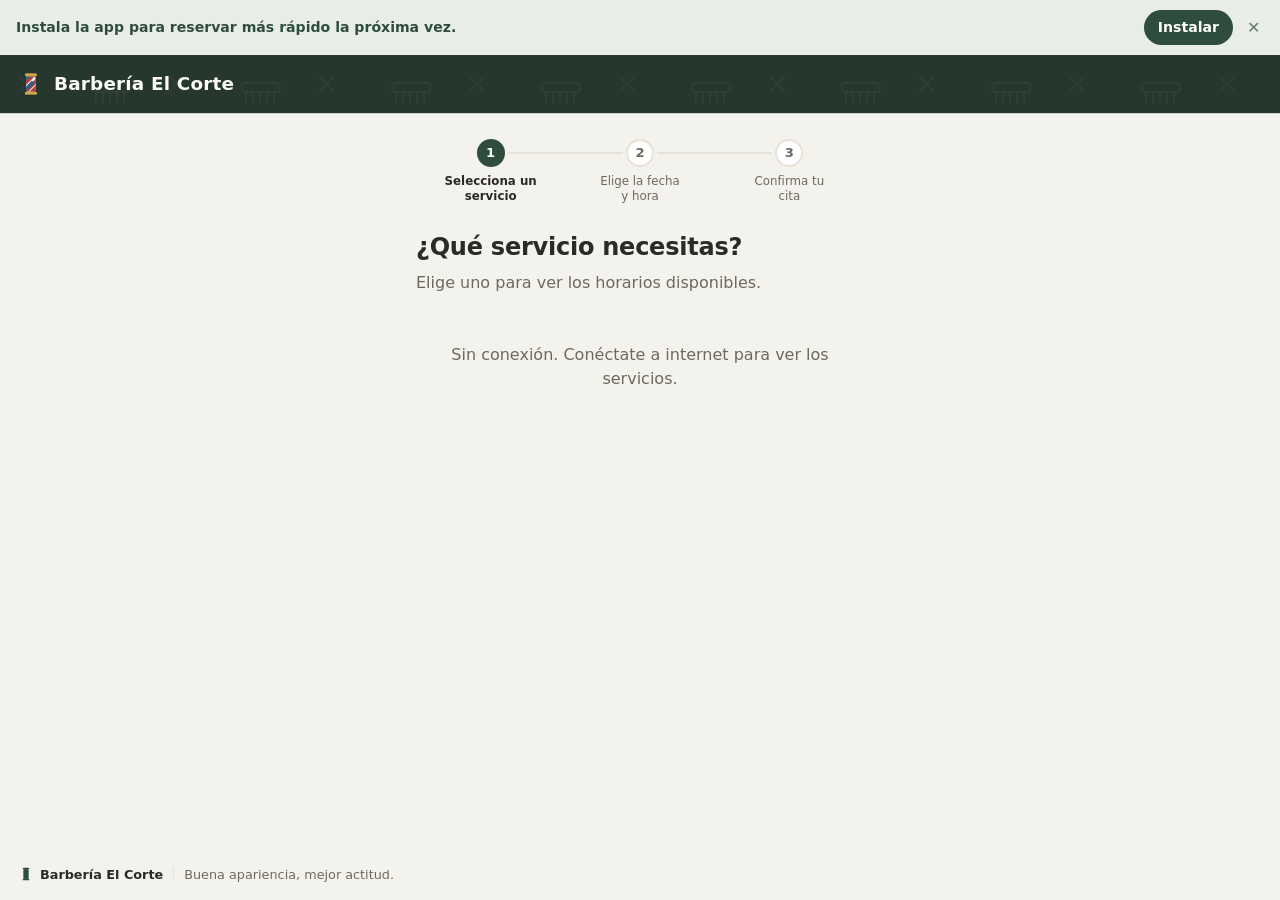
==== commit 76995b09: "Merge b3499aebbc80f642df0b650ab23be78a4a84c120 into 287d5474dd6ce044aaa62de042b7011c7a0aef81" ====
--- a/web/index.html
+++ b/web/index.html
@@ -16,11 +16,6 @@
 
   <div id="banner-offline" class="banner banner--offline" hidden>
     Sin conexión. Puedes mirar los servicios, pero para reservar necesitas internet.
-  </div>
-
-  <div id="banner-version" class="banner banner--instalar" role="status" hidden>
-    <span>Hay una versión nueva de la app.</span>
-    <button type="button" class="banner__boton" data-recargar>Actualizar</button>
   </div>
 
   <div id="banner-instalar" class="banner banner--instalar" hidden>
@@ -45,9 +40,6 @@
       </span>
       <span id="negocio-nombre">Reserva tu cita</span>
     </a>
-    <a class="cabecera__mis-citas" id="enlace-mis-citas" href="#/mis-citas" hidden>
-      Mis citas <span class="cabecera__n" data-n></span>
-    </a>
   </header>
 
   <main id="app" class="contenedor">
@@ -106,29 +98,19 @@
         </div>
       </article>
 
-      <h2 class="seccion">
-        <svg class="ico" viewBox="0 0 16 16" aria-hidden="true"><rect x="2" y="3" width="12" height="11" rx="2" fill="none" stroke="currentColor" stroke-width="1.5"/><path d="M2 6.5h12M5.5 2v3M10.5 2v3" stroke="currentColor" stroke-width="1.5" stroke-linecap="round"/></svg>
-        Día
-      </h2>
-      <div class="chips chips--desliza" data-dias role="group" aria-label="Próximos días"></div>
-      <label class="otra-fecha">
-        <span>Otra fecha</span>
+      <label class="campo">
+        <span class="campo__etiqueta">
+          <svg class="ico" viewBox="0 0 16 16" aria-hidden="true"><rect x="2" y="3" width="12" height="11" rx="2" fill="none" stroke="currentColor" stroke-width="1.5"/><path d="M2 6.5h12M5.5 2v3M10.5 2v3" stroke="currentColor" stroke-width="1.5" stroke-linecap="round"/></svg>
+          Día
+        </span>
         <input type="date" data-fecha class="campo__control">
       </label>
-
-      <div data-profesionales hidden>
-        <h2 class="seccion">
-          <svg class="ico" viewBox="0 0 16 16" aria-hidden="true"><circle cx="8" cy="5.5" r="2.8" fill="none" stroke="currentColor" stroke-width="1.5"/><path d="M2.8 14c.6-2.8 2.7-4.3 5.2-4.3s4.6 1.5 5.2 4.3" fill="none" stroke="currentColor" stroke-width="1.5" stroke-linecap="round"/></svg>
-          ¿Con quién?
-        </h2>
-        <div class="chips" data-chips role="group" aria-label="Profesional"></div>
-      </div>
 
       <h2 class="seccion">
         <svg class="ico" viewBox="0 0 16 16" aria-hidden="true"><circle cx="8" cy="8" r="6.3" fill="none" stroke="currentColor" stroke-width="1.5"/><path d="M8 4.4V8l2.6 1.6" fill="none" stroke="currentColor" stroke-width="1.5" stroke-linecap="round"/></svg>
         Horarios disponibles
       </h2>
-      <div data-cupos aria-live="polite"></div>
+      <div class="cupos" data-cupos aria-live="polite"></div>
 
       <div class="barra-accion" data-barra hidden>
         <button type="button" class="boton boton--primario" data-continuar>Continuar &nbsp;→</button>
@@ -150,15 +132,16 @@
         <label class="campo">
           <span class="campo__etiqueta">Nombre completo</span>
           <input type="text" name="clienteNombre" class="campo__control"
-                 autocomplete="name" minlength="2" maxlength="120" required>
+                 autocomplete="name" minlength="5" maxlength="80" required
+                 placeholder="Nombre y apellido">
           <span class="campo__error" data-error="clienteNombre"></span>
         </label>
 
         <label class="campo">
           <span class="campo__etiqueta">Celular (10 dígitos)</span>
           <input type="tel" name="clienteCelular" class="campo__control"
-                 autocomplete="tel" inputmode="numeric"
-                 maxlength="13" required placeholder="3001234567">
+                 autocomplete="tel" inputmode="numeric" pattern="3[0-9]{9}"
+                 maxlength="10" required placeholder="3001234567">
           <span class="campo__error" data-error="clienteCelular"></span>
         </label>
 
@@ -177,20 +160,8 @@
       <h1 class="vista__titulo">¡Cita confirmada!</h1>
       <dl class="detalle-cita" data-detalle></dl>
 
-      <div class="acciones-cita" data-acciones-cita hidden>
-        <button type="button" class="boton boton--secundario" data-ics>
-          <svg class="ico" viewBox="0 0 16 16" aria-hidden="true"><rect x="2" y="3" width="12" height="11" rx="2" fill="none" stroke="currentColor" stroke-width="1.5"/><path d="M2 6.5h12M5.5 2v3M10.5 2v3" stroke="currentColor" stroke-width="1.5" stroke-linecap="round"/></svg>
-          Agregar al calendario
-        </button>
-        <a class="boton boton--secundario" data-whatsapp target="_blank" rel="noopener" href="#">
-          <svg class="ico" viewBox="0 0 16 16" aria-hidden="true"><path d="M8 1.8a6.2 6.2 0 0 0-5.4 9.3L1.8 14.2l3.2-.8A6.2 6.2 0 1 0 8 1.8z" fill="none" stroke="currentColor" stroke-width="1.4" stroke-linejoin="round"/></svg>
-          Enviar por WhatsApp
-        </a>
-      </div>
-
       <div class="gestion-enlace">
-        <p class="vista__ayuda">Quedó guardada en <a class="enlace-simple enlace-simple--en-linea" href="#/mis-citas">Mis citas</a>
-          de este dispositivo. Si vas a usar otro, guarda este enlace para consultar o cancelar:</p>
+        <p class="vista__ayuda">Guarda este enlace para consultar o cancelar tu cita:</p>
         <div class="gestion-enlace__fila">
           <input type="text" data-enlace readonly class="campo__control">
           <button type="button" class="boton boton--secundario" data-copiar>Copiar</button>
@@ -208,45 +179,13 @@
       <dl class="detalle-cita" data-detalle></dl>
 
       <div data-acciones>
-        <div class="acciones-cita" data-acciones-cita hidden>
-          <button type="button" class="boton boton--secundario" data-ics>
-            <svg class="ico" viewBox="0 0 16 16" aria-hidden="true"><rect x="2" y="3" width="12" height="11" rx="2" fill="none" stroke="currentColor" stroke-width="1.5"/><path d="M2 6.5h12M5.5 2v3M10.5 2v3" stroke="currentColor" stroke-width="1.5" stroke-linecap="round"/></svg>
-            Agregar al calendario
-          </button>
-          <a class="boton boton--secundario" data-whatsapp target="_blank" rel="noopener" href="#">
-            <svg class="ico" viewBox="0 0 16 16" aria-hidden="true"><path d="M8 1.8a6.2 6.2 0 0 0-5.4 9.3L1.8 14.2l3.2-.8A6.2 6.2 0 1 0 8 1.8z" fill="none" stroke="currentColor" stroke-width="1.4" stroke-linejoin="round"/></svg>
-            Enviar por WhatsApp
-          </a>
-        </div>
-        <p class="aviso-conflicto" data-error-accion hidden></p>
         <button type="button" class="boton boton--peligro" data-cancelar>Cancelar esta cita</button>
       </div>
-
-      <dialog class="dialogo" data-dialogo-cancelar aria-labelledby="dlg-cancelar-titulo">
-        <form method="dialog">
-          <h2 id="dlg-cancelar-titulo" class="dialogo__titulo">¿Cancelar tu cita?</h2>
-          <p class="dialogo__texto" data-detalle-dialogo></p>
-          <p class="dialogo__texto">El cupo queda libre para otra persona. Esto no se puede deshacer.</p>
-          <div class="dialogo__acciones">
-            <button type="submit" value="no" class="boton boton--secundario">Conservarla</button>
-            <button type="submit" value="si" class="boton boton--peligro">Sí, cancelar</button>
-          </div>
-        </form>
-      </dialog>
 
       <p class="aviso-cancelada" data-cancelada hidden>
         Esta cita está cancelada. El cupo quedó libre para otra persona.
       </p>
       <a class="boton boton--secundario" href="#/">Ir al inicio</a>
-    </section>
-  </template>
-
-  <template id="tpl-mis-citas">
-    <section class="vista">
-      <h1 class="vista__titulo">Mis citas</h1>
-      <p class="vista__ayuda">Las que reservaste desde este dispositivo. Toca una para verla o cancelarla.</p>
-      <ul class="lista-mis-citas" data-lista></ul>
-      <a class="boton boton--primario" href="#/">Reservar una cita</a>
     </section>
   </template>
 
